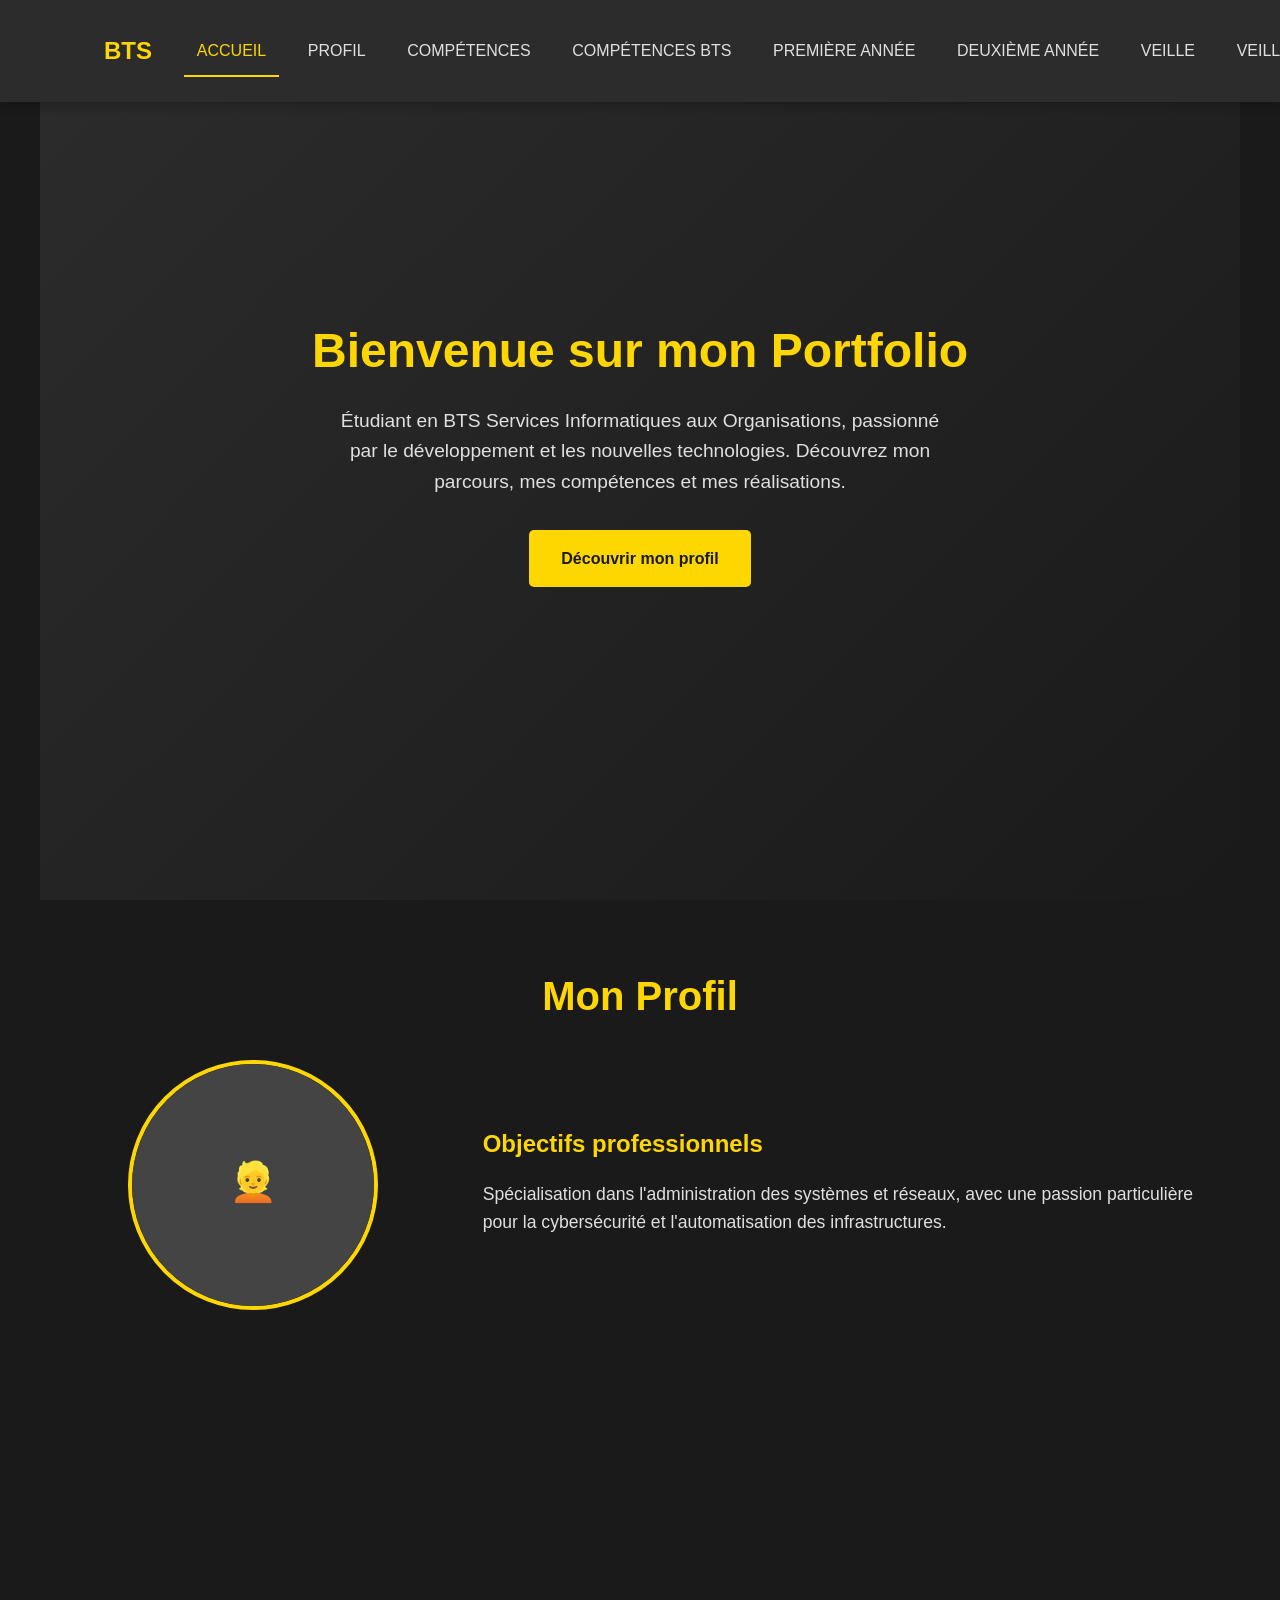
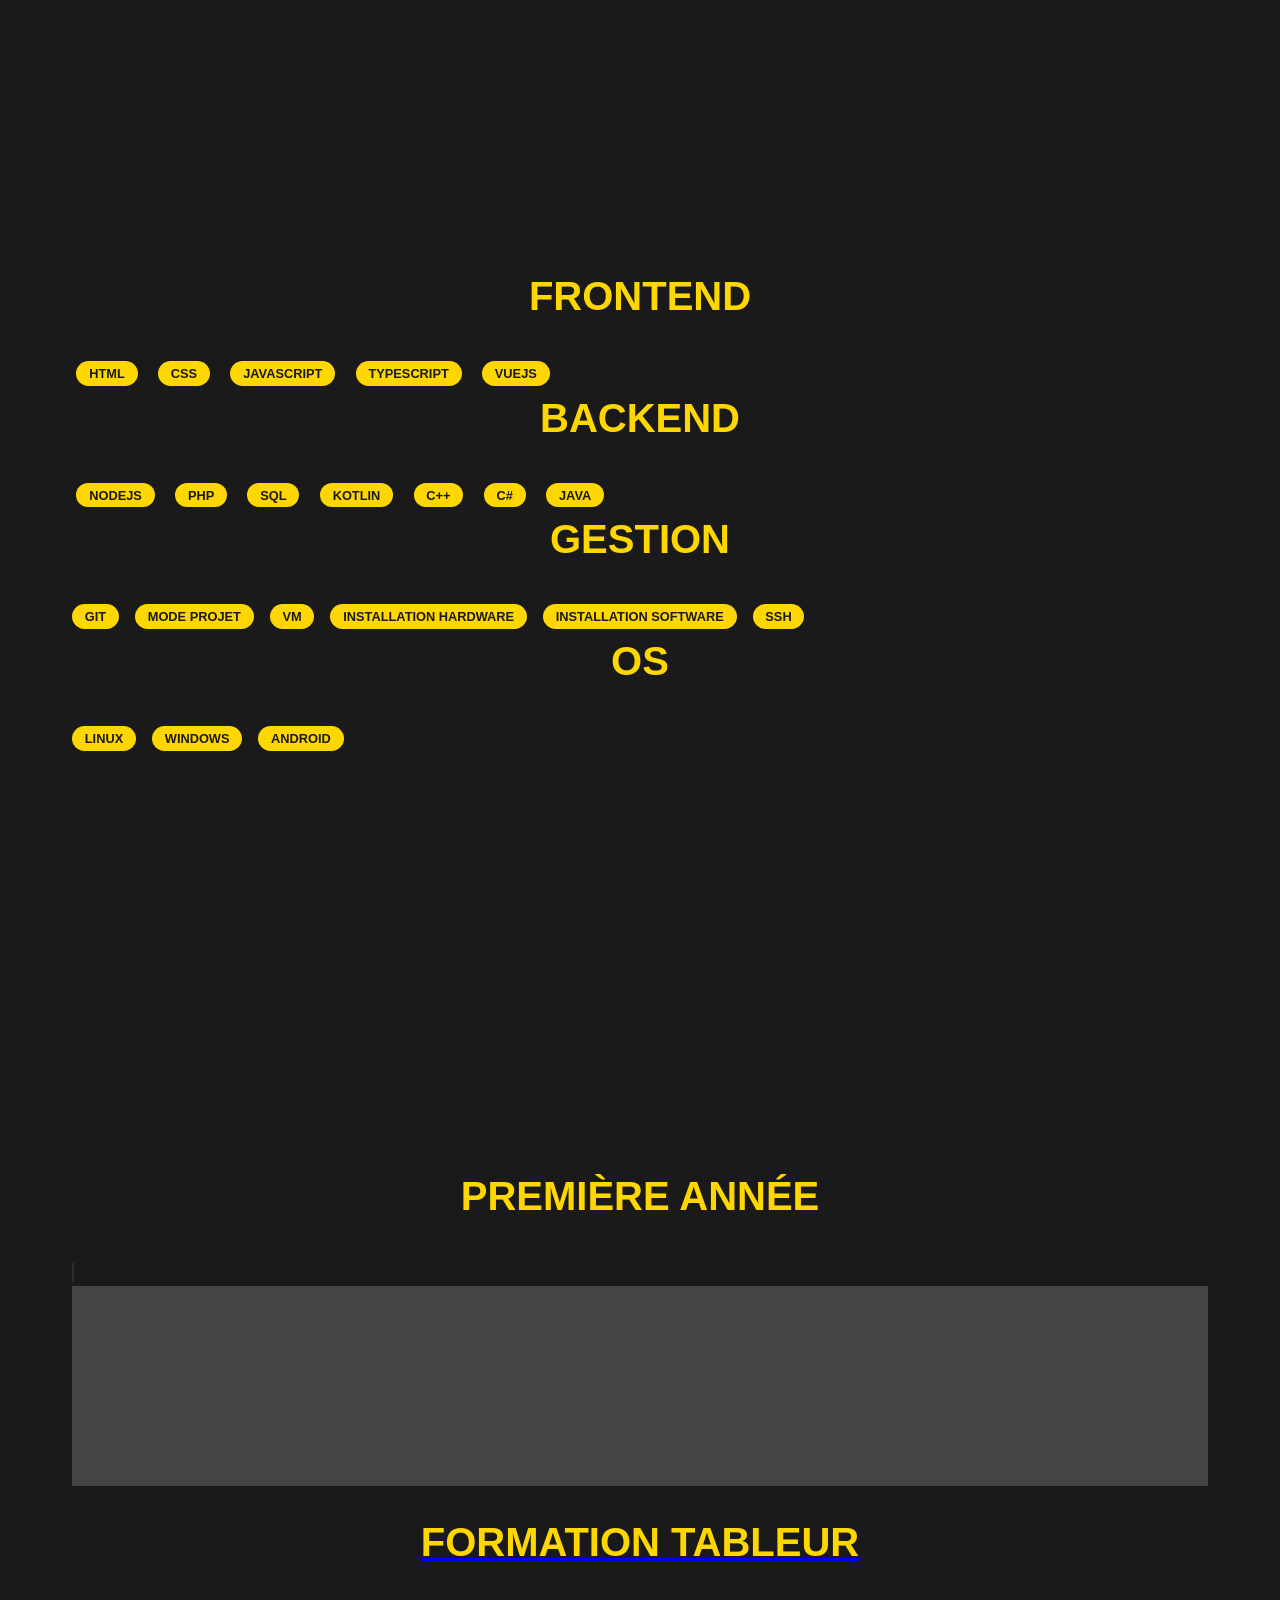
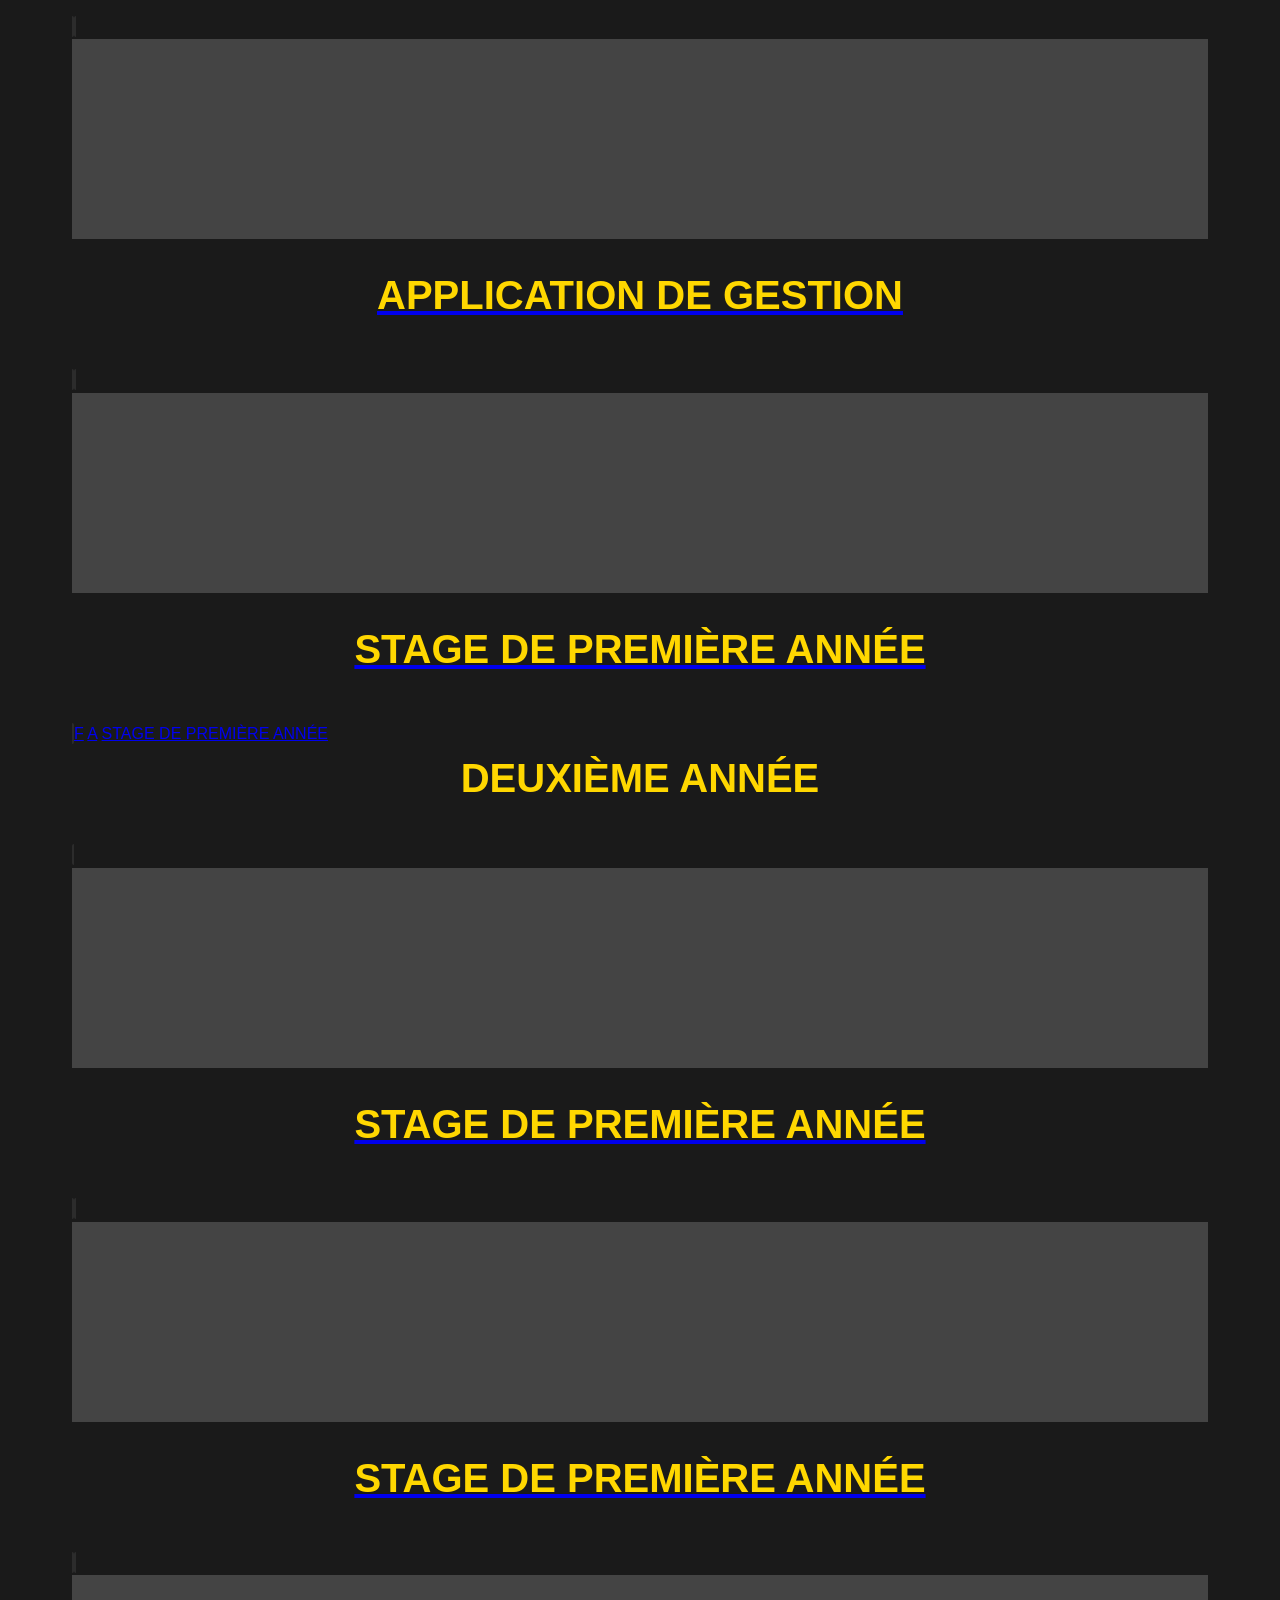
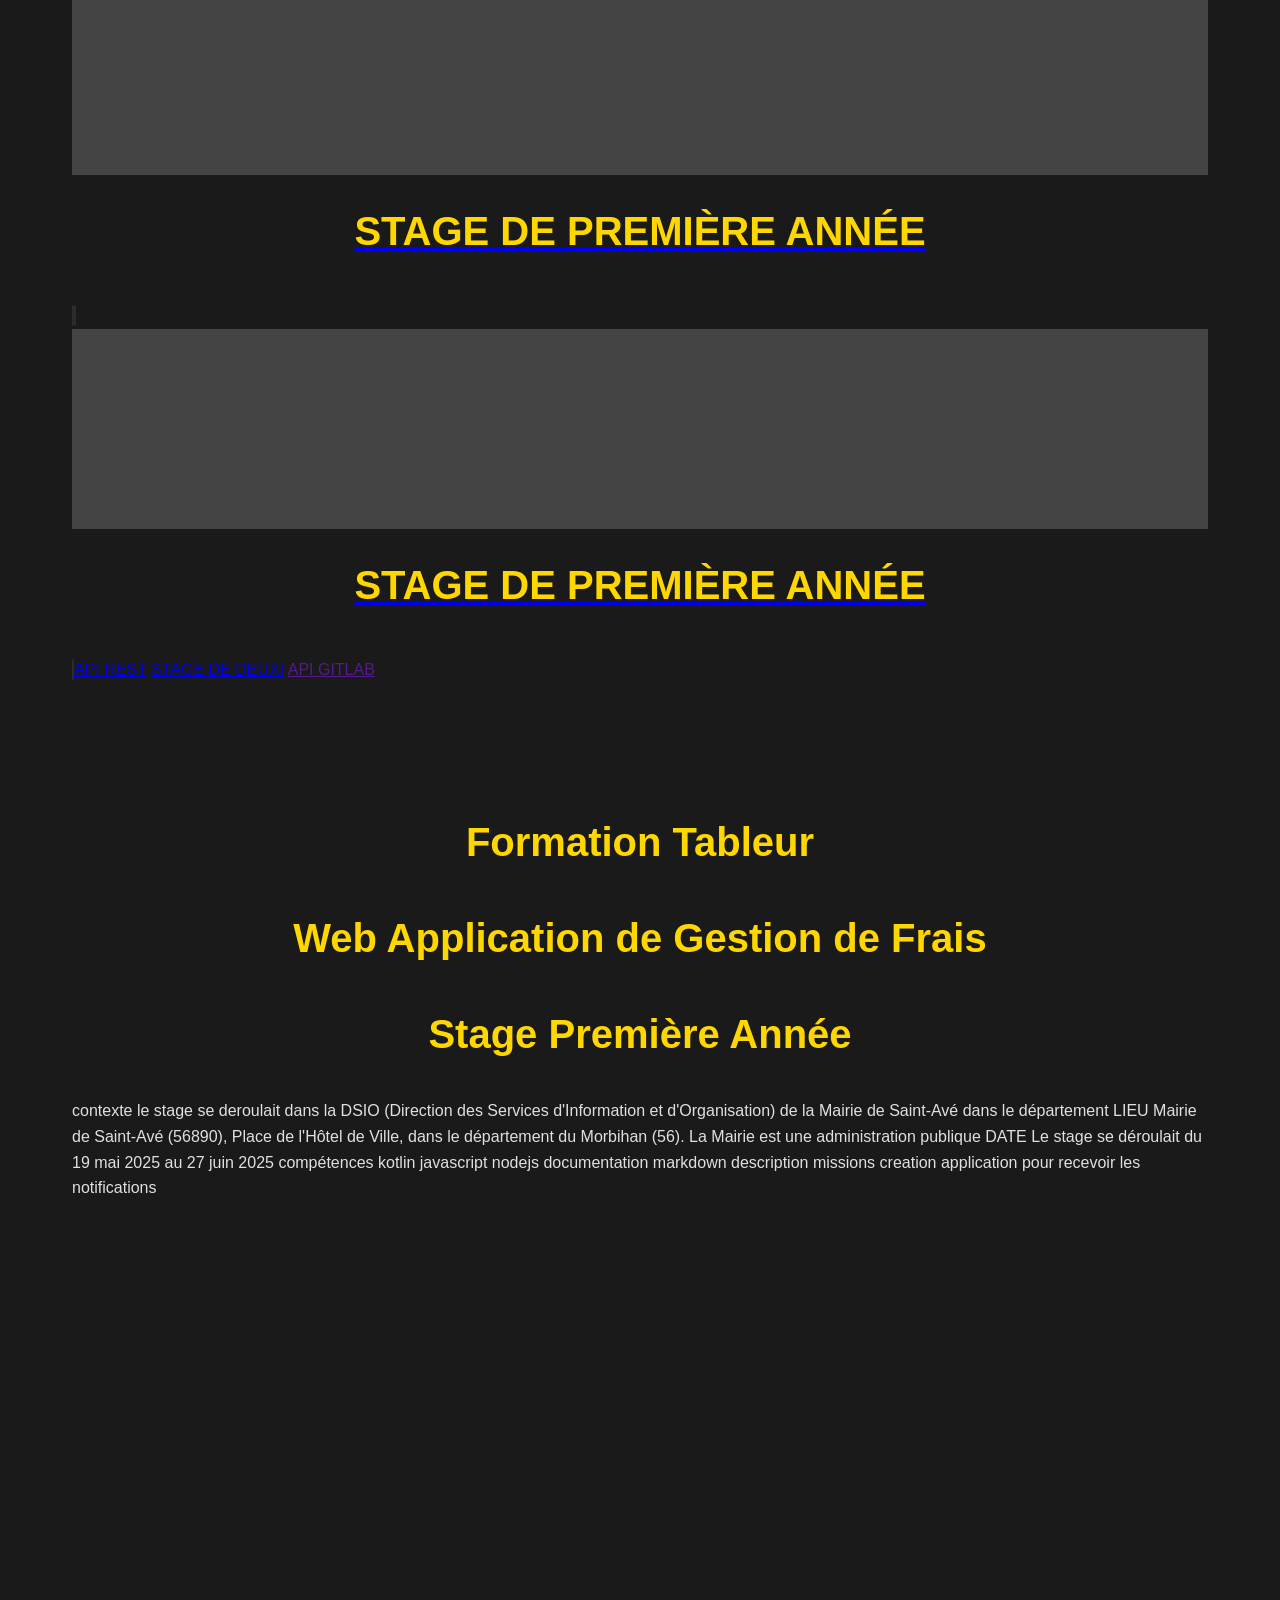
==== index.html @ a8e1c5ee "modification index.html" ====
<!DOCTYPE html>
<html lang="fr">
<head>
    <meta charset="UTF-8">
    <meta name="viewport" content="width=device-width, initial-scale=1.0">
    <link rel="stylesheet" href="bts_style.css">
    <title>BTS SIO</title>
</head>
<body>
    <!-- Fixed Navigation Bar -->
    <nav class="navbar">
        <div class="nav-container">
            <div class="logo">BTS</div>
            <ul class="nav-menu">
                <li><a href="#accueil" class="nav-link">ACCUEIL</a></li>
<li><a href="#profil" class="nav-link">PROFIL</a></li>
<li><a href="#competences" class="nav-link">COMPÉTENCES</a></li>
<li><a href="#competences-bts" class="nav-link">COMPÉTENCES BTS</a></li>
<li><a href="first-year" class="nav-link">PREMIÈRE ANNÉE</a></li>
<li><a href="second-year" class="nav-link">DEUXIÈME ANNÉE</a></li>
<li><a href="#veille" class="nav-link">VEILLE</a></li>
<li><a href="#veille-cyber" class="nav-link">VEILLE CYBER</a></li>
            </ul>
        </div>
    </nav>
        <!-- Home Section -->
        <section id="accueil" class="section home">
            <h1>Bienvenue sur mon Portfolio</h1>
            <p>Étudiant en BTS Services Informatiques aux Organisations, passionné par le développement et les nouvelles technologies. Découvrez mon parcours, mes compétences et mes réalisations.</p>
            <a href="#profil" class="cta-button">Découvrir mon profil</a>
        </section>

        <!-- Profile Section -->
        <section id="profil" class="section">
            <h2>Mon Profil</h2>
            <div class="profile-content">
                <div class="profile-image">
                    <img src="[data-uri]" alt="Photo de profil" />
                </div>
                <div class="profile-text">
                    
                    <h3>Objectifs professionnels</h3>
                    <p>Spécialisation dans l'administration des systèmes et réseaux, avec une passion particulière pour la cybersécurité et l'automatisation des infrastructures.</p>
                </div>
            </div>
        </section>
        
        <section id="competences" class="section">
            <div>
                <div>
                    <h2>FRONTEND</h2>
                </div>
                <div class="technologies">
                    <div class="tech-card">
                        <img src="" alt=""/>
                        <span class="uppercase tech">html</span>
                        <title>HYPER TEXT MARKUP LANGUAGE</title>
                    </div>
                    <div class="tech-card">
                        <img src="" alt=""/>
                        <span class="uppercase tech">css</span>
                    </div>
                    <div class="tech-card">
                        <img src="" alt=""/>
                        <span class="uppercase tech">javascript</span>
                    </div>
                    <div class="tech-card">
                        <img src="" alt=""/>
                        <span class="uppercase tech">typescript</span>
                    </div>
                    <div class="tech-card">
                        <img src="" alt=""/>
                        <span class="uppercase tech">vuejs</span>
                    </div>
                </div>
            </div>
            <div>
                <div>
                    <h2>BACKEND</h2>
                </div>
                <div class="technologies">
                    <div class="">
                        <img src="" alt=""/>
                        <span class="uppercase tech">nodejs</span>
                    </div>
                    <div class="">
                        <img src="" alt=""/>
                        <span class="uppercase tech">php</span>
                    </div>
                    <div class="">
                        <img src="" alt=""/>
                        <span class="uppercase tech">sql</span>
                    </div>
                    <div class="">
                        <img src="" alt=""/>
                        <span class="uppercase tech">kotlin</span>
                    </div>
                    <div class="">
                        <img src="" alt=""/>
                        <span class="uppercase tech">c++</span>
                    </div>
                    <div class="">
                        <img src="" alt=""/>
                        <span class="uppercase tech">c#</span>
                    </div>
                    <div>
                        <img src="" alt=""/>
                        <span class="uppercase tech">java</span>
                    </div>
                </div>
            </div>
            <div>
                <div>
                    <h2>GESTION</h2>
                </div>
                <div class="technologies">
                    <div class="">
                        <span class="uppercase tech">git</span>
                    </div>
                    <div class="">
                        <span class="uppercase tech">mode projet</span>
                    </div>
                    <div class="">
                        <span class="uppercase tech">vm</span>
                    </div>
                    <div class="">
                        <span class="uppercase tech">installation hardware</span>
                    </div>
                    <div class="">
                        <span class="uppercase tech">installation software</span>
                    </div>
                    <div class="">
                        <span class="uppercase tech">ssh</span>
                    </div>
                </div>
            </div>
            <div class="">
                <div class="">
                    <h2 class="">OS</h2>
                </div>
                <div class="technologies">
                    <div>
                        <span class="uppercase tech">linux</span>
                    </div>
                    <div>
                        <span class="uppercase tech">windows</span>
                    </div>
                    <div>
                        <span class="uppercase tech">android</span>
                    </div>
                </div>
            </div>
        </section>

        <section id="projects" class="section">
            
            <h2>PREMIÈRE ANNÉE</h2>
            <div class="project-grid">
                <a class="project-card" href="first-year/first-internship.html">
                    <div class="project-image"></div>
                    <div class="project-content">
                        <h2 class="">FORMATION TABLEUR</h2>
                    </div>
                </a>
                <a class="project-card" href="first-year/first-internship.html">
                    <div class="project-image"></div>
                    <div class="project-content">
                        <h2>APPLICATION DE GESTION</h2>
                    </div>
                </a>
                <a class="project-card" href="first-year/first-internship.html">
                    <div class="project-image"></div>
                    <div class="project-content">
                        <h2>STAGE DE PREMIÈRE ANNÉE</h2>
                    </div>
                </a>
                <a class="" href="first-year/formation-tableur.html">F</a>
                <a class="" href="first-year/application-gestion.html">A</a>
                <a class="" href="first-year/first-internship.html">STAGE DE PREMIÈRE ANNÉE</a>
            </div>

            <h2>DEUXIÈME ANNÉE</h2>
            <div class="project-grid">
                <a class="project-card" href="first-year/first-internship.html">
                    <div class="project-image"></div>
                    <div class="project-content">
                        <h2>STAGE DE PREMIÈRE ANNÉE</h2>
                    </div>
                </a>
                <a class="project-card" href="first-year/first-internship.html">
                    <div class="project-image"></div>
                    <div class="project-content">
                        <h2>STAGE DE PREMIÈRE ANNÉE</h2>
                    </div>
                </a>
                <a class="project-card" href="first-year/first-internship.html">
                    <div class="project-image"></div>
                    <div class="project-content">
                        <h2>STAGE DE PREMIÈRE ANNÉE</h2>
                    </div>
                </a>
                <a class="project-card" href="first-year/first-internship.html">
                    <div class="project-image"></div>
                    <div class="project-content">
                        <h2>STAGE DE PREMIÈRE ANNÉE</h2>
                    </div>
                </a>
                <a class="projects-links" href="second-year/api-rest.html">API REST</a>
                <a class="projects-links" href="second-year/second-internship.html">STAGE DE DEUXI</a>
                <a class="" href="">API GITLAB</a>
                <a class="" href=""></a>
            </div>
        </section>


        <section class="section first-year-section">
            <div>
                <div>
                    <h2>Formation Tableur</h2>
                </div>
            </div>
            <div>
                <div>
                    <h2>Web Application de Gestion de Frais</h2>
                </div>
            </div>
            <div>
                <div>
                    <h2>Stage Première Année</h2>
                </div>
                contexte
                le stage se deroulait dans la DSIO (Direction des Services d'Information et d'Organisation) de la Mairie de Saint-Avé dans le département
                LIEU
                Mairie de Saint-Avé (56890), Place de l'Hôtel de Ville, dans le département du Morbihan (56). La Mairie est une administration publique
                DATE
                Le stage se déroulait du 19 mai 2025 au 27 juin 2025
                compétences
                kotlin
                javascript
                nodejs
                documentation
                markdown
                description
                missions
                creation application pour recevoir les notifications
            </div>
        </section>

    <script>
        // JavaScript for smooth scrolling and active navigation highlighting
        
        // Get all navigation links
        const navLinks = document.querySelectorAll('.nav-link');
        const sections = document.querySelectorAll('.section');

        // Add click event listeners for smooth scrolling
        navLinks.forEach(link => {
            link.addEventListener('click', function(e) {
                e.preventDefault();
                
                // Get the target section ID from the href attribute
                const targetId = this.getAttribute('href');
                const targetSection = document.querySelector(targetId);
                
                // Smooth scroll to the target section
                if (targetSection) {
                    targetSection.scrollIntoView({
                        behavior: 'smooth'
                    });
                }
            });
        });

        // Highlight active navigation link based on scroll position
        window.addEventListener('scroll', () => {
            let current = '';
            
            sections.forEach(section => {
                const sectionTop = section.offsetTop;
                const sectionHeight = section.clientHeight;
                
                // Check if the current scroll position is within this section
                if (pageYOffset >= sectionTop - 100) {
                    current = section.getAttribute('id');
                }
            });

            // Remove active class from all links and add to current
            navLinks.forEach(link => {
                link.classList.remove('active');
                if (link.getAttribute('href') === '#' + current) {
                    link.classList.add('active');
                }
            });
        });

        // Add navbar background change on scroll
        window.addEventListener('scroll', function() {
            const navbar = document.querySelector('.navbar');
            if (window.scrollY > 50) {
                navbar.style.backgroundColor = 'rgba(44, 44, 44, 0.95)';
            } else {
                navbar.style.backgroundColor = '#2c2c2c';
            }
        });
    </script>
</body>
</html>
---- bts_style.css ----
* {
    margin: 0;
    padding: 0;
    box-sizing: border-box;
}

body {
    font-family: 'Segoe UI', Tahoma, Geneva, Verdana, sans-serif;
    line-height: 1.6;
    background-color: #1a1a1a;
    color: #e0e0e0;
}



.navbar {
    position: fixed;
    top: 0;
    width: 100%;
    background-color: #2c2c2c;
    padding: 1rem 0;
    z-index: 1000;
    box-shadow: 0 2px 10px rgba(0, 0, 0, 0.3);
    transition: background-color 0.3s ease;
}

.nav-container {
    max-width: 1200px;
    margin: 0 auto;
    display: flex;
    justify-content: space-between;
    align-items: center;
    padding: 0 2rem;
}



.logo {
    font-size: 1.5rem;
    font-weight: bold;
    color: #ffd700;
    padding: 1rem 2rem;
    margin-right: auto;
}



.nav-menu {
    display: flex;
    list-style: none;
    gap: 1rem;
    flex-wrap: nowrap;
    align-items: center;
}

.nav-menu a {
    color: #e0e0e0;
    text-decoration: none;
    font-weight: 500;
    transition: color 0.3s ease;
    position: relative;
    white-space: nowrap;
    padding: 0.5rem 0.8rem;
    display: inline-block;
}



.nav-menu a:hover {
    color: #ffd700;
}

.nav-menu a::after {
    content: '';
    position: absolute;
    width: 0;
    height: 2px;
    bottom: -5px;
    left: 0;
    background-color: #ffd700;
    transition: width 0.3s ease;
}

.nav-menu a:hover::after {
    width: 100%;
}



.main-content {
    margin-top: 80px;
}
.section {
    min-height: 100vh;
    padding: 4rem 2rem;
    max-width: 1200px;
    margin: 0 auto;
}
.section h2 {
    font-size: 2.5rem;
    margin-bottom: 2rem;
    color: #ffd700;
    text-align: center;
}
.home {
    display: flex;
    flex-direction: column;
    justify-content: center;
    align-items: center;
    text-align: center;
    background: linear-gradient(135deg, #2c2c2c 0%, #1a1a1a 100%);
}

.home h1 {
    font-size: 3rem;
    margin-bottom: 1rem;
    color: #ffd700;
}

.home p {
    font-size: 1.2rem;
    margin-bottom: 2rem;
    max-width: 600px;
}



.cta-button {
    background-color: #ffd700;
    color: #1a1a1a;
    padding: 1rem 2rem;
    text-decoration: none;
    border-radius: 5px;
    font-weight: bold;
    transition: transform 0.3s ease, box-shadow 0.3s ease;
}

.cta-button:hover {
    transform: translateY(-2px);
    box-shadow: 0 5px 15px rgba(255, 215, 0, 0.3);
}
.profile-content {
    display: grid;
    grid-template-columns: 1fr 2fr;
    gap: 3rem;
    align-items: center;
}

.profile-image {
    text-align: center;
}

.profile-image img {
    width: 250px;
    height: 250px;
    border-radius: 50%;
    border: 4px solid #ffd700;
    object-fit: cover;
}

.profile-text h3 {
    color: #ffd700;
    margin-bottom: 1rem;
    font-size: 1.5rem;
}

.profile-text p {
    margin-bottom: 1rem;
    font-size: 1.1rem;
}
.skills-grid {
    display: grid;
    grid-template-columns: repeat(auto-fit, minmax(300px, 1fr));
    gap: 2rem;
    margin-top: 2rem;
}

.skill-category {
    background-color: #2c2c2c;
    padding: 2rem;
    border-radius: 10px;
    border: 2px solid #ffd700;
}

.skill-category h3 {
    color: #ffd700;
    margin-bottom: 1.5rem;
    text-align: center;
}

.skill-item {
    margin-bottom: 1rem;
}

.skill-name {
    display: flex;
    justify-content: space-between;
    margin-bottom: 0.5rem;
}
.skill-bar {
    width: 100%;
    height: 8px;
    background-color: #444;
    border-radius: 4px;
    overflow: hidden;
}

.skill-progress {
    height: 100%;
    background-color: #ffd700;
    border-radius: 4px;
    transition: width 0.3s ease;
}
.projects-grid {
    display: grid;
    grid-template-columns: repeat(auto-fit, minmax(350px, 1fr));
    gap: 2rem;
    margin-top: 2rem;
}

.project-card {
    background-color: #2c2c2c;
    border-radius: 10px;
    overflow: hidden;
    transition: transform 0.3s ease, box-shadow 0.3s ease;
    border: 2px solid transparent;
}

.project-card:hover {
    transform: translateY(-5px);
    box-shadow: 0 10px 25px rgba(255, 215, 0, 0.2);
    border-color: #ffd700;
}

.project-image {
    height: 200px;
    background-color: #444;
    display: flex;
    align-items: center;
    justify-content: center;
    color: #ffd700;
    font-size: 3rem;
}

.project-content {
    padding: 1.5rem;
}

.project-content h2 {
    color: #ffd700;
    margin-bottom: 1rem;
}

.project-tech {
    display: flex;
    flex-wrap: wrap;
    gap: 0.5rem;
    margin-top: 1rem;
}

.tech-tag {
    background-color: #ffd700;
    color: #1a1a1a;
    padding: 0.3rem 0.8rem;
    border-radius: 15px;
    font-size: 0.8rem;
    font-weight: bold;
}
.veille-content {
    display: grid;
    grid-template-columns: repeat(auto-fit, minmax(400px, 1fr));
    gap: 2rem;
    margin-top: 2rem;
}

.veille-item {
    background-color: #2c2c2c;
    padding: 2rem;
    border-radius: 10px;
    border-left: 4px solid #ffd700;
}

.veille-item h3 {
    color: #ffd700;
    margin-bottom: 1rem;
}

.veille-date {
    color: #ffd700;
    font-size: 0.9rem;
    margin-bottom: 0.5rem;
}
@media (max-width: 768px) {
.nav-menu {
    flex-direction: column;
    gap: 1rem;
}

.nav-container {
    flex-direction: column;
    gap: 1rem;
}

.main-content {
    margin-top: 120px;
}

.home h1 {
    font-size: 2rem;
}

.section h2 {
    font-size: 2rem;
}

.profile-content {
    grid-template-columns: 1fr;
    text-align: center;
}

.skills-grid,
.projects-grid,
.veille-content {
    grid-template-columns: 1fr;
}
}
html {
    scroll-behavior: smooth;
}
.nav-menu a.active {
    color: #ffd700;
}

.nav-menu a.active::after {
    width: 100%;
}

.project-title {
    color: #ffffff;
}



.uppercase {
    text-transform: uppercase;
}

.part-title {
    color: #2c2c2c;
}

.technologies {
    display: flex;
    flex-wrap: wrap;
    gap: 1rem;
    margin-top: 1rem;
}

.tech {
    background-color: #ffd700;
    color: #1a1a1a;
    padding: 0.3rem 0.8rem;
    border-radius: 15px;
    font-size: 0.8rem;
    font-weight: bold;
}

.part-title {
    color: #ffd700;
}
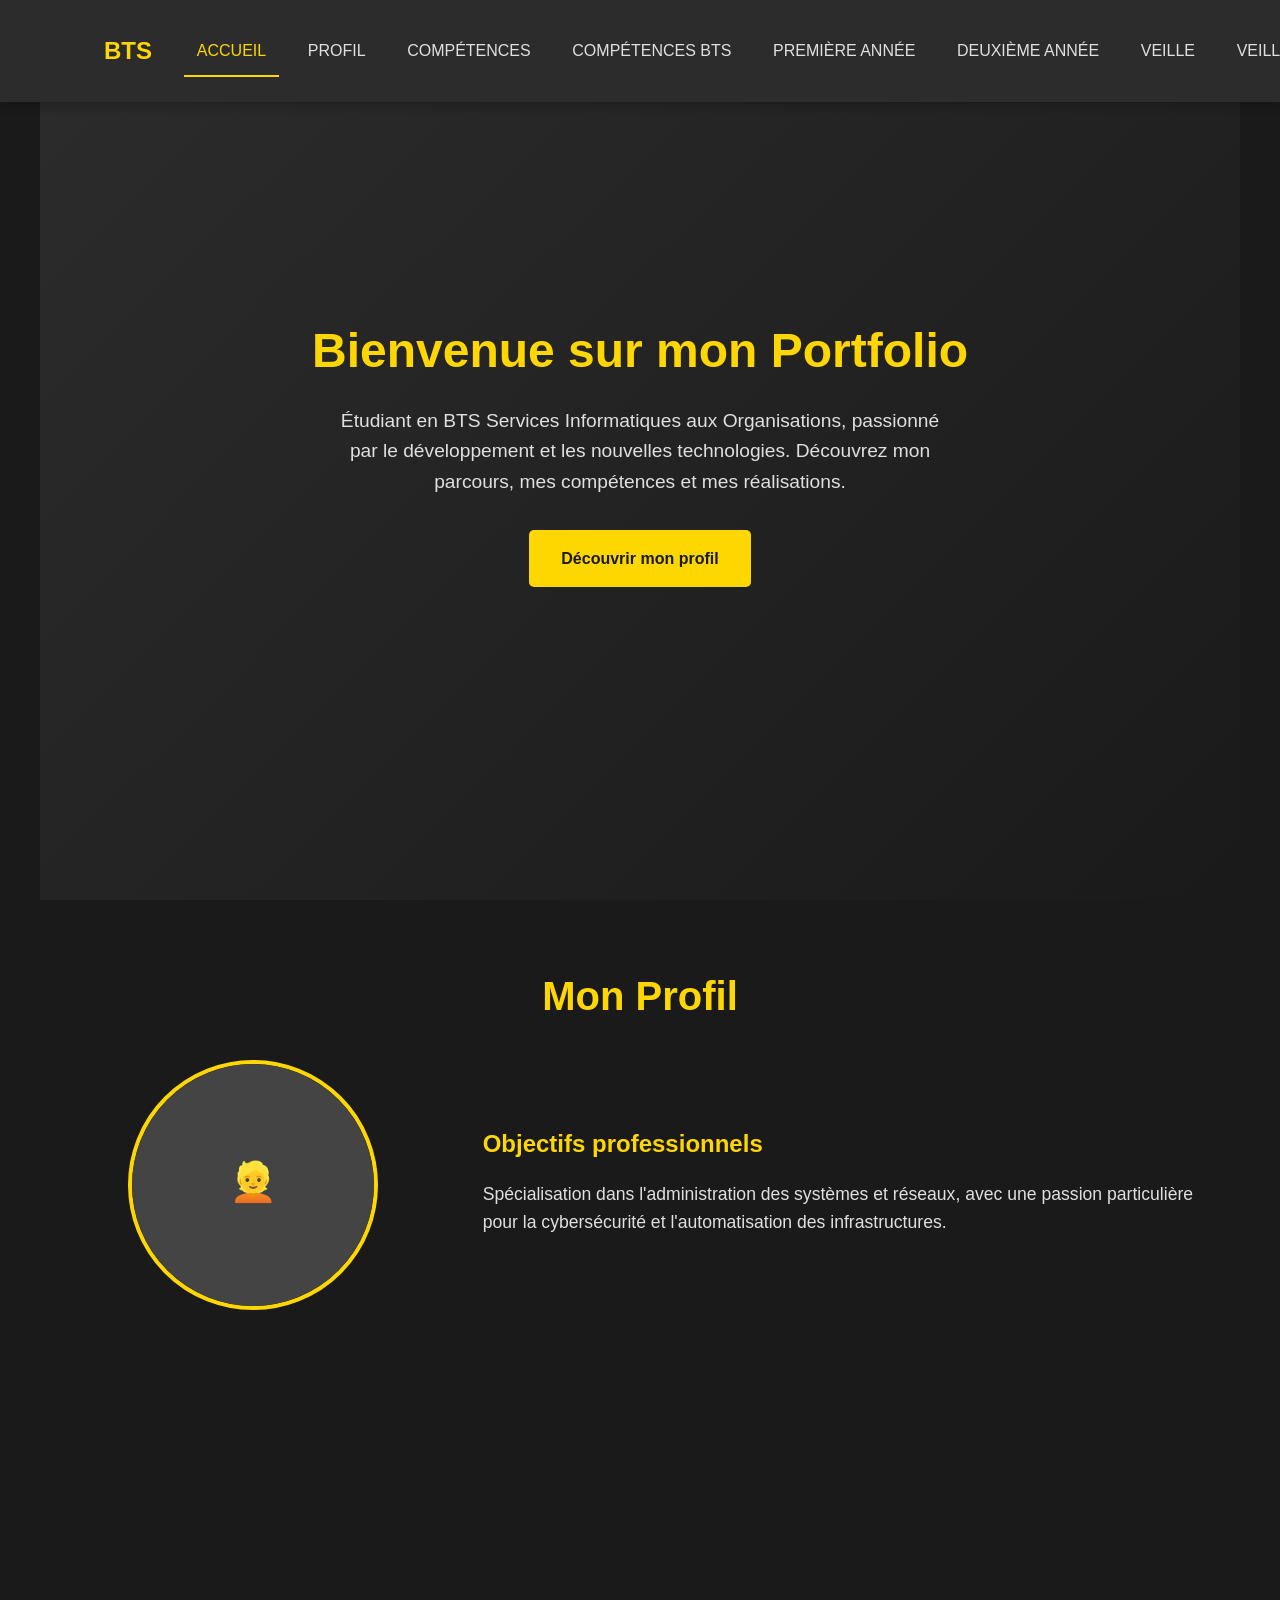
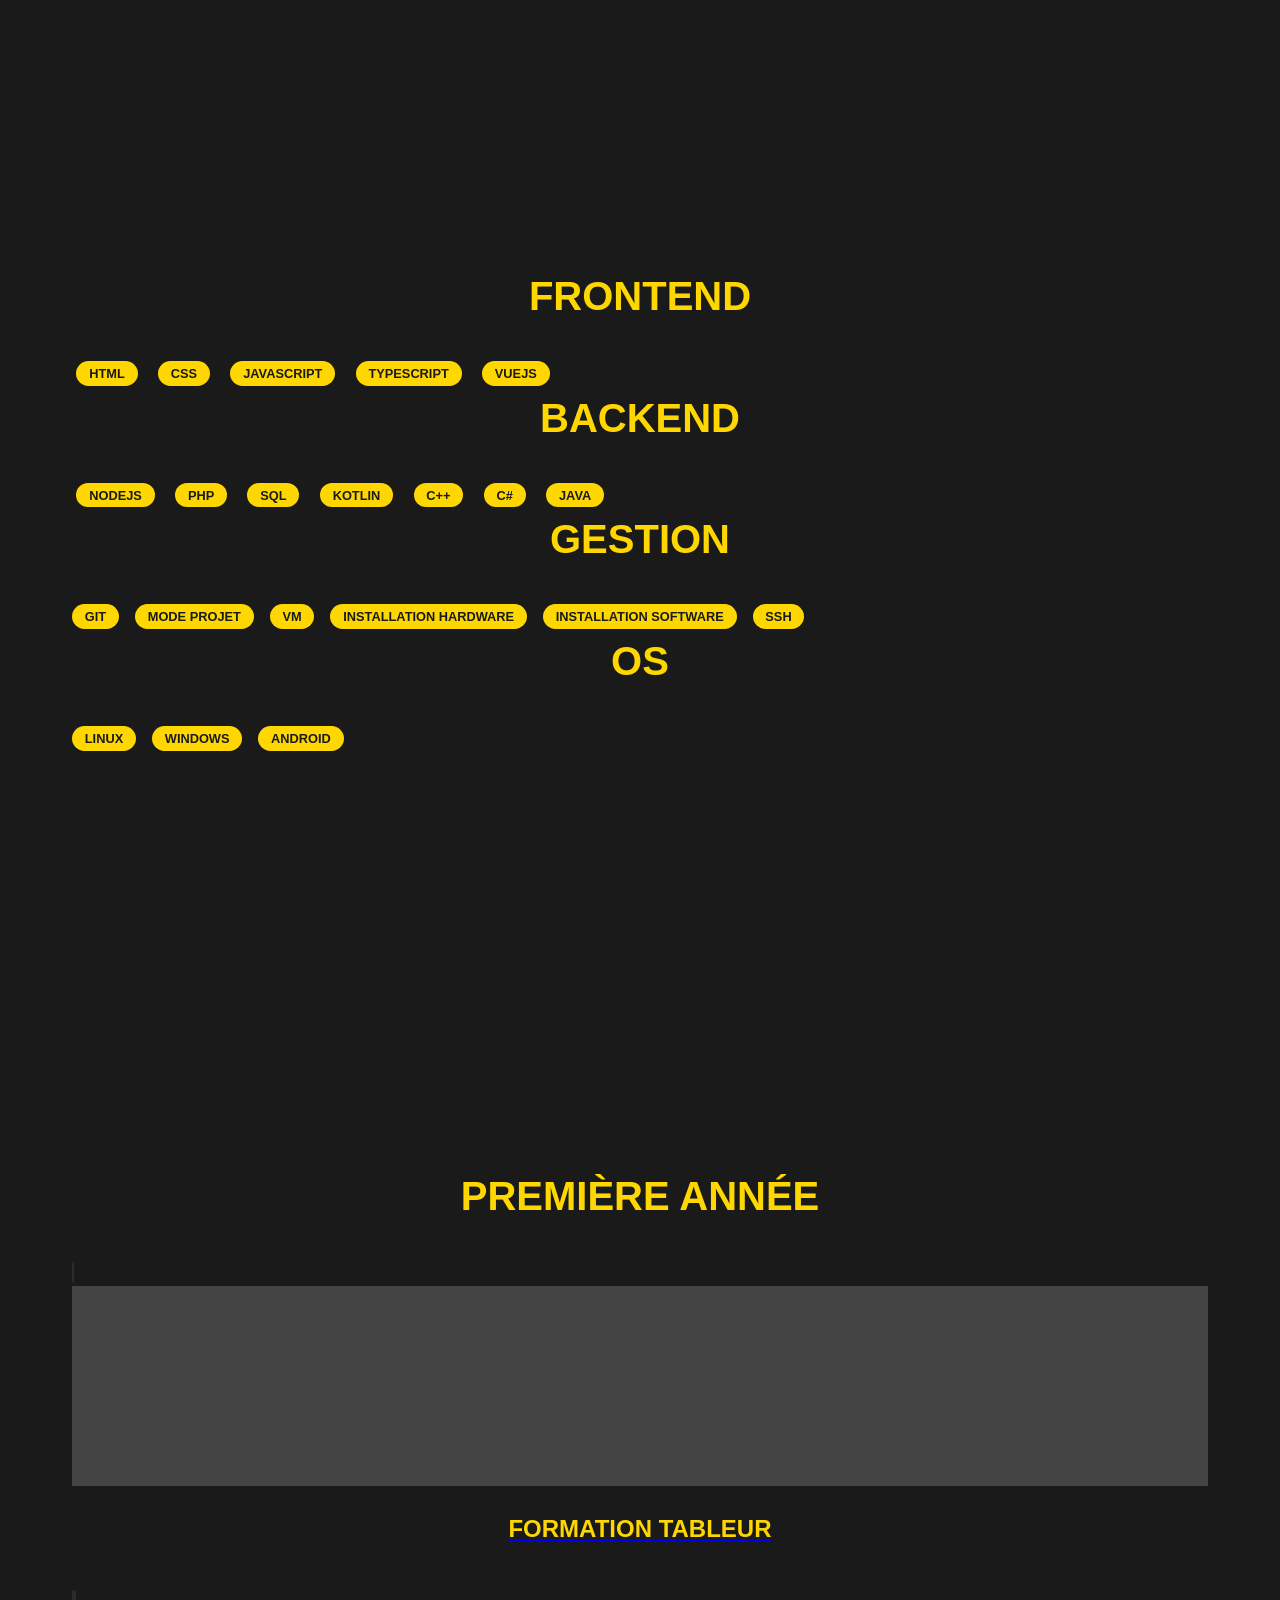
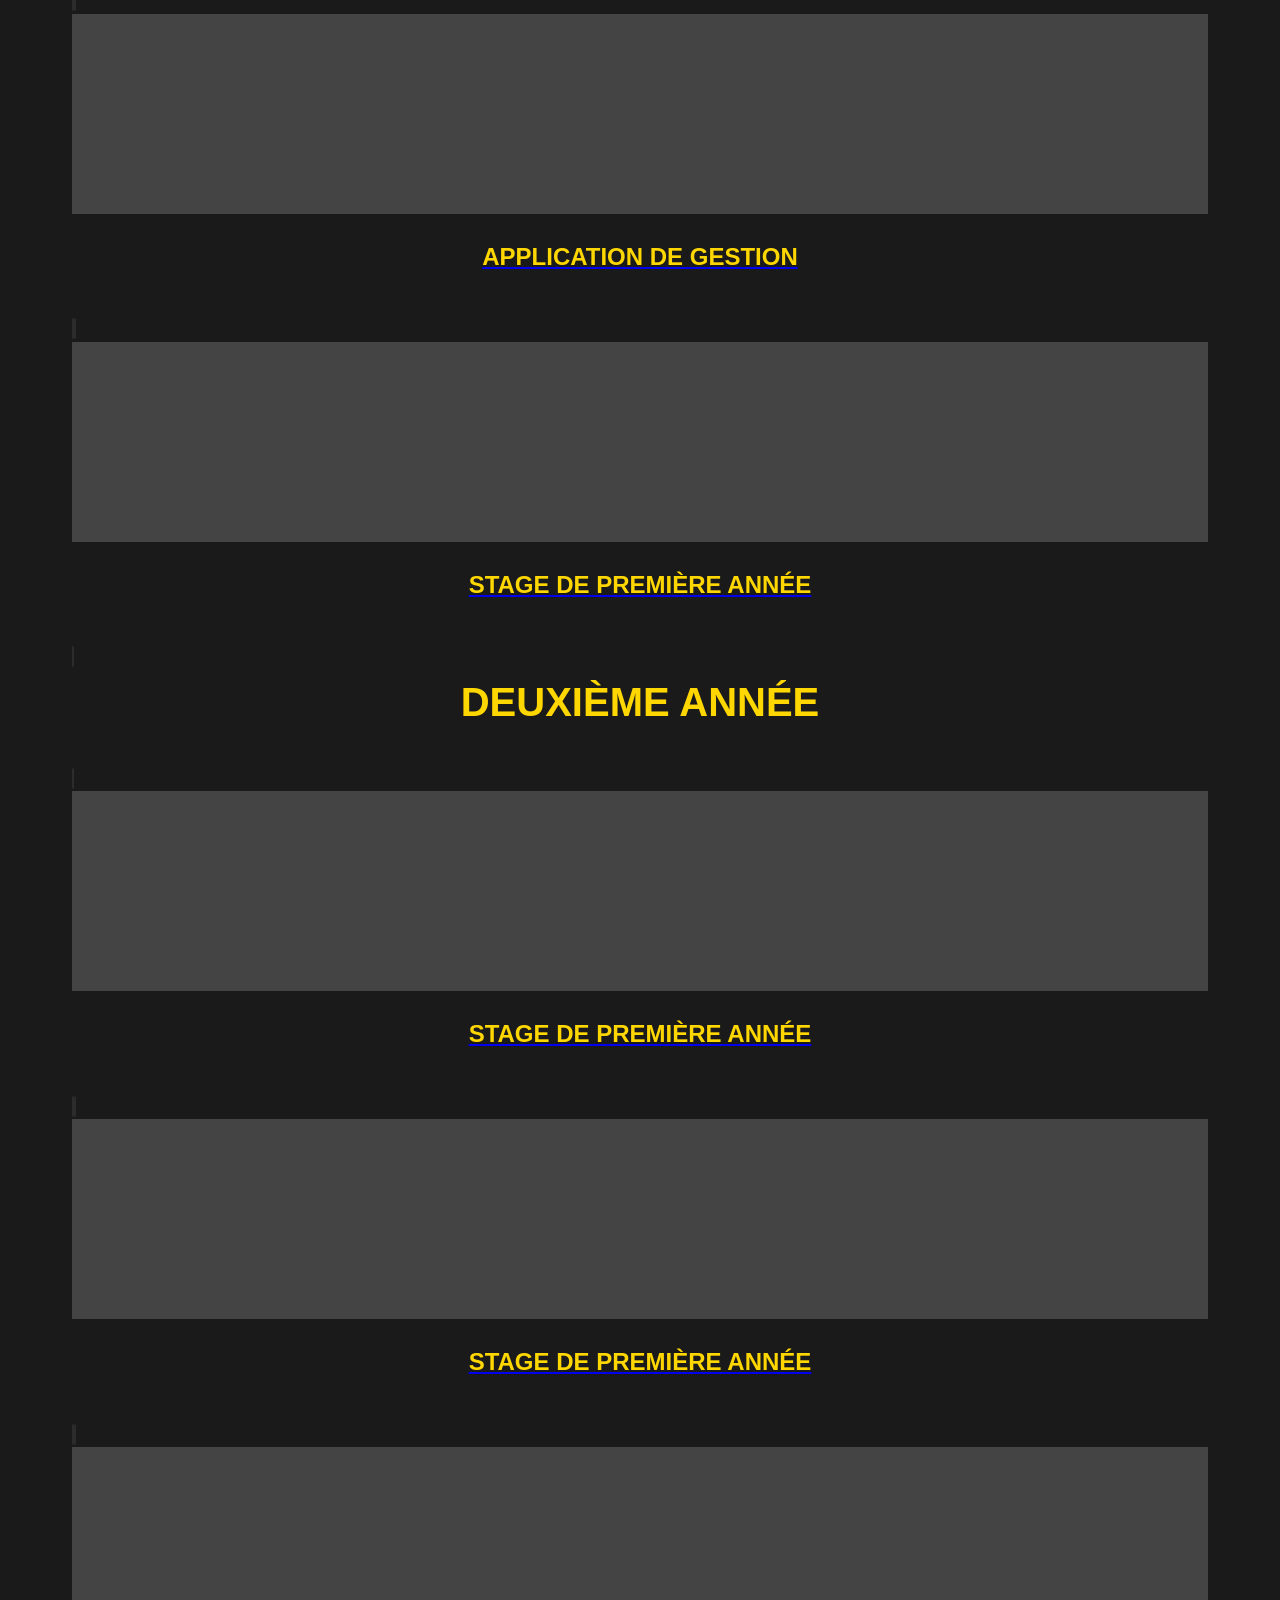
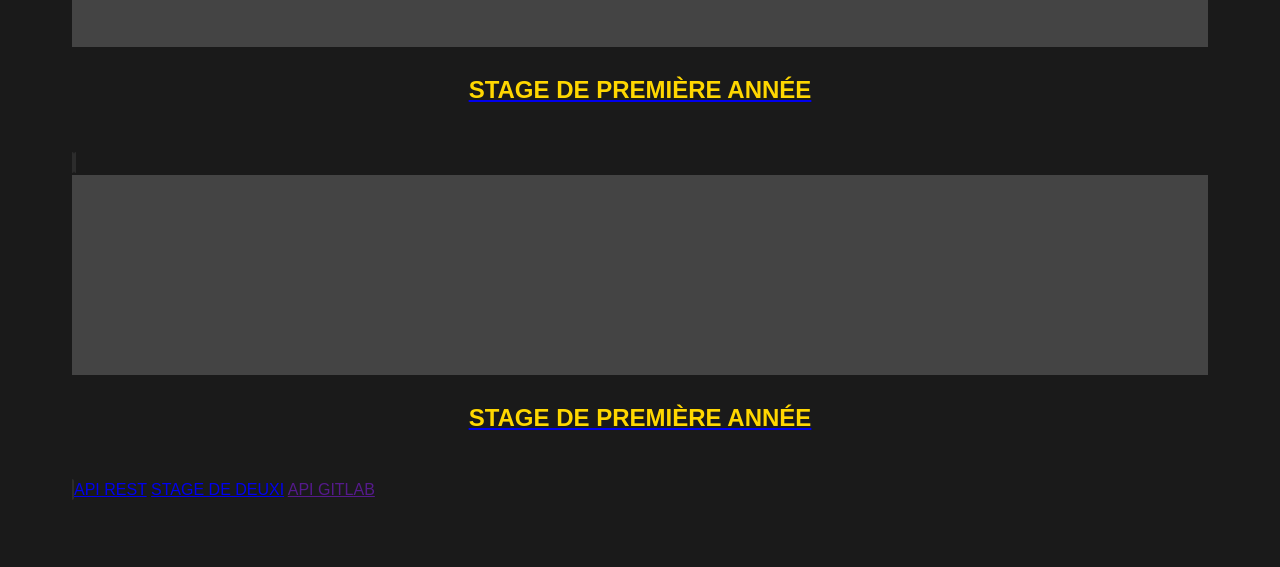
==== commit 25305cd0: "modification" ====
--- a/index.html
+++ b/index.html
@@ -16,8 +16,8 @@
 <li><a href="#profil" class="nav-link">PROFIL</a></li>
 <li><a href="#competences" class="nav-link">COMPÉTENCES</a></li>
 <li><a href="#competences-bts" class="nav-link">COMPÉTENCES BTS</a></li>
-<li><a href="first-year" class="nav-link">PREMIÈRE ANNÉE</a></li>
-<li><a href="second-year" class="nav-link">DEUXIÈME ANNÉE</a></li>
+<li><a href="#first-year" class="nav-link">PREMIÈRE ANNÉE</a></li>
+<li><a href="#second-year" class="nav-link">DEUXIÈME ANNÉE</a></li>
 <li><a href="#veille" class="nav-link">VEILLE</a></li>
 <li><a href="#veille-cyber" class="nav-link">VEILLE CYBER</a></li>
             </ul>
@@ -154,15 +154,16 @@
 
         <section id="projects" class="section">
             
-            <h2>PREMIÈRE ANNÉE</h2>
+            <h2 id="first-year">PREMIÈRE ANNÉE</h2>
             <div class="project-grid">
-                <a class="project-card" href="first-year/first-internship.html">
+                <a class="project-card" href="first-year/formation-tableur.html">
                     <div class="project-image"></div>
                     <div class="project-content">
                         <h2 class="">FORMATION TABLEUR</h2>
-                    </div>
-                </a>
-                <a class="project-card" href="first-year/first-internship.html">
+                        <p></p>
+                    </div>
+                </a>
+                <a class="project-card" href="first-year/application-gestion.html">
                     <div class="project-image"></div>
                     <div class="project-content">
                         <h2>APPLICATION DE GESTION</h2>
@@ -174,9 +175,6 @@
                         <h2>STAGE DE PREMIÈRE ANNÉE</h2>
                     </div>
                 </a>
-                <a class="" href="first-year/formation-tableur.html">F</a>
-                <a class="" href="first-year/application-gestion.html">A</a>
-                <a class="" href="first-year/first-internship.html">STAGE DE PREMIÈRE ANNÉE</a>
             </div>
 
             <h2>DEUXIÈME ANNÉE</h2>
@@ -213,38 +211,6 @@
         </section>
 
 
-        <section class="section first-year-section">
-            <div>
-                <div>
-                    <h2>Formation Tableur</h2>
-                </div>
-            </div>
-            <div>
-                <div>
-                    <h2>Web Application de Gestion de Frais</h2>
-                </div>
-            </div>
-            <div>
-                <div>
-                    <h2>Stage Première Année</h2>
-                </div>
-                contexte
-                le stage se deroulait dans la DSIO (Direction des Services d'Information et d'Organisation) de la Mairie de Saint-Avé dans le département
-                LIEU
-                Mairie de Saint-Avé (56890), Place de l'Hôtel de Ville, dans le département du Morbihan (56). La Mairie est une administration publique
-                DATE
-                Le stage se déroulait du 19 mai 2025 au 27 juin 2025
-                compétences
-                kotlin
-                javascript
-                nodejs
-                documentation
-                markdown
-                description
-                missions
-                creation application pour recevoir les notifications
-            </div>
-        </section>
 
     <script>
         // JavaScript for smooth scrolling and active navigation highlighting
--- a/bts_style.css
+++ b/bts_style.css
@@ -249,6 +249,7 @@
 .project-content h2 {
     color: #ffd700;
     margin-bottom: 1rem;
+    font-size: 1.5rem;
 }
 
 .project-tech {
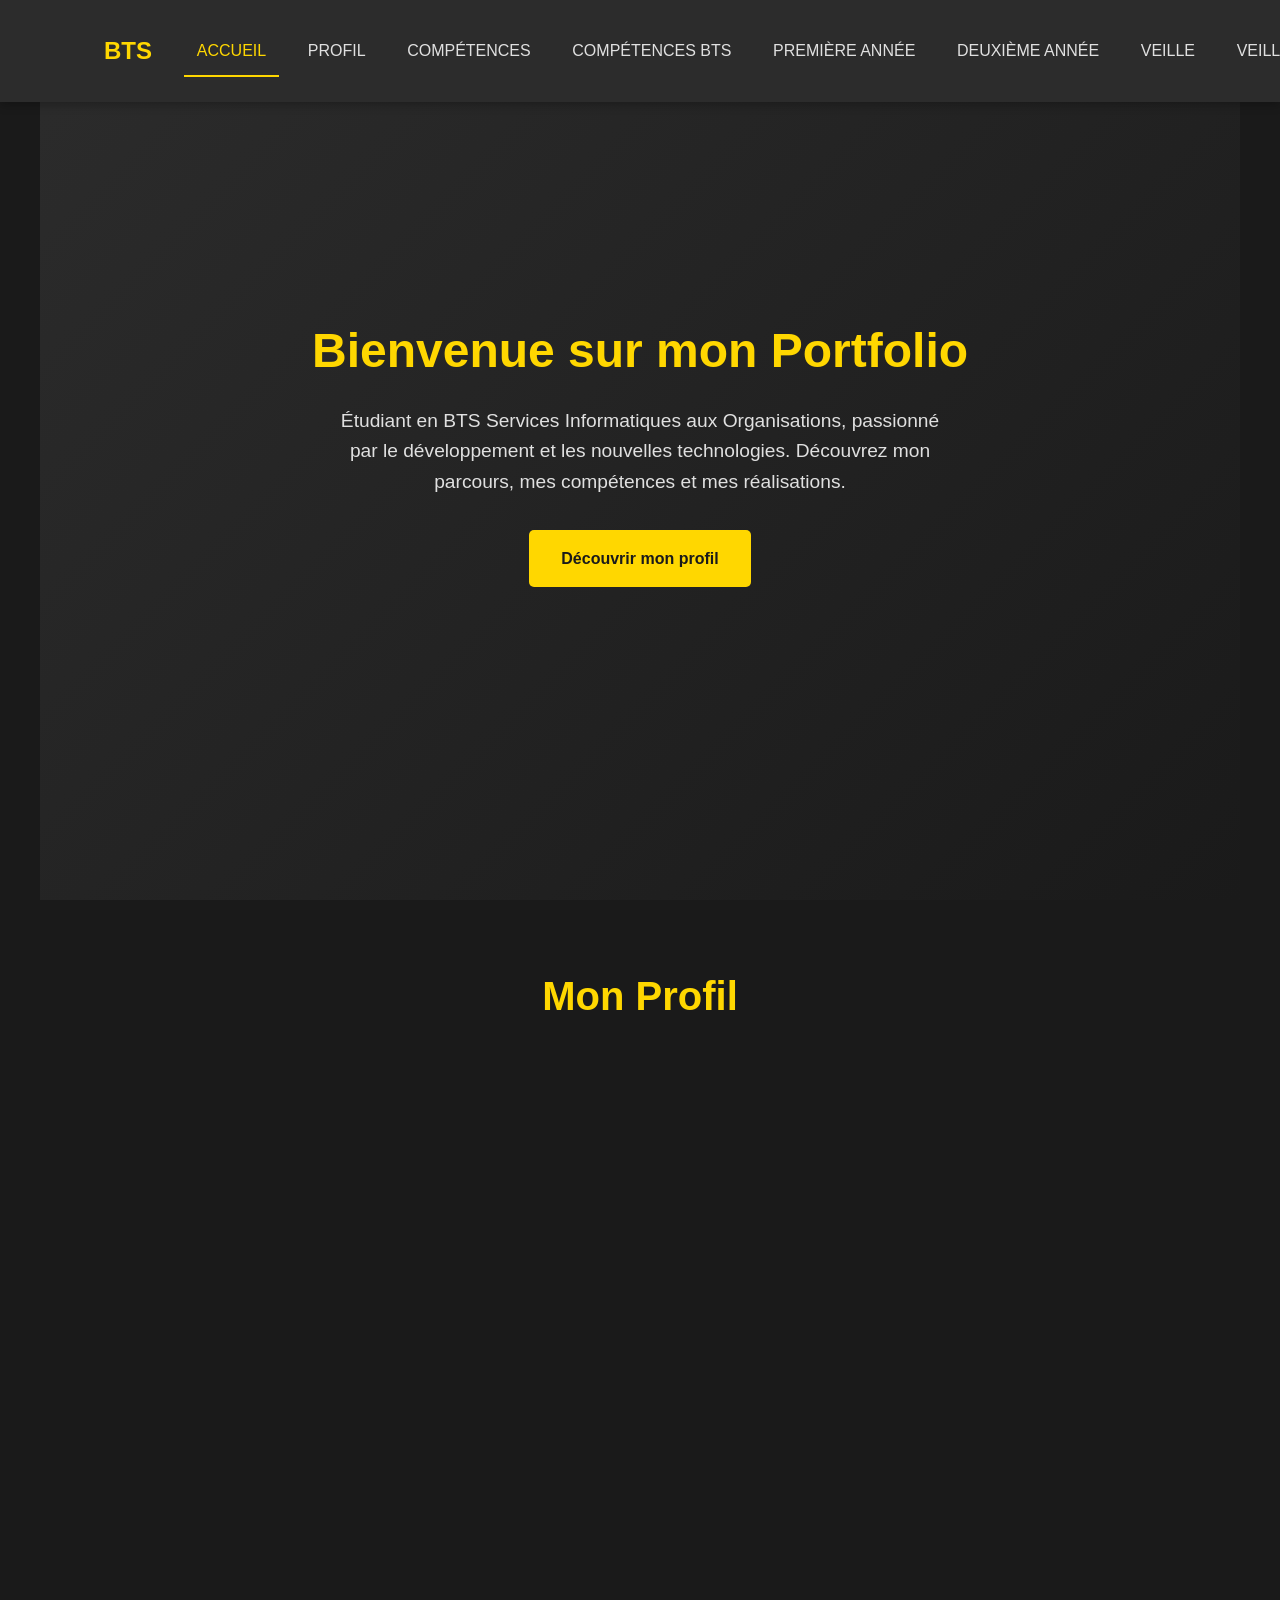
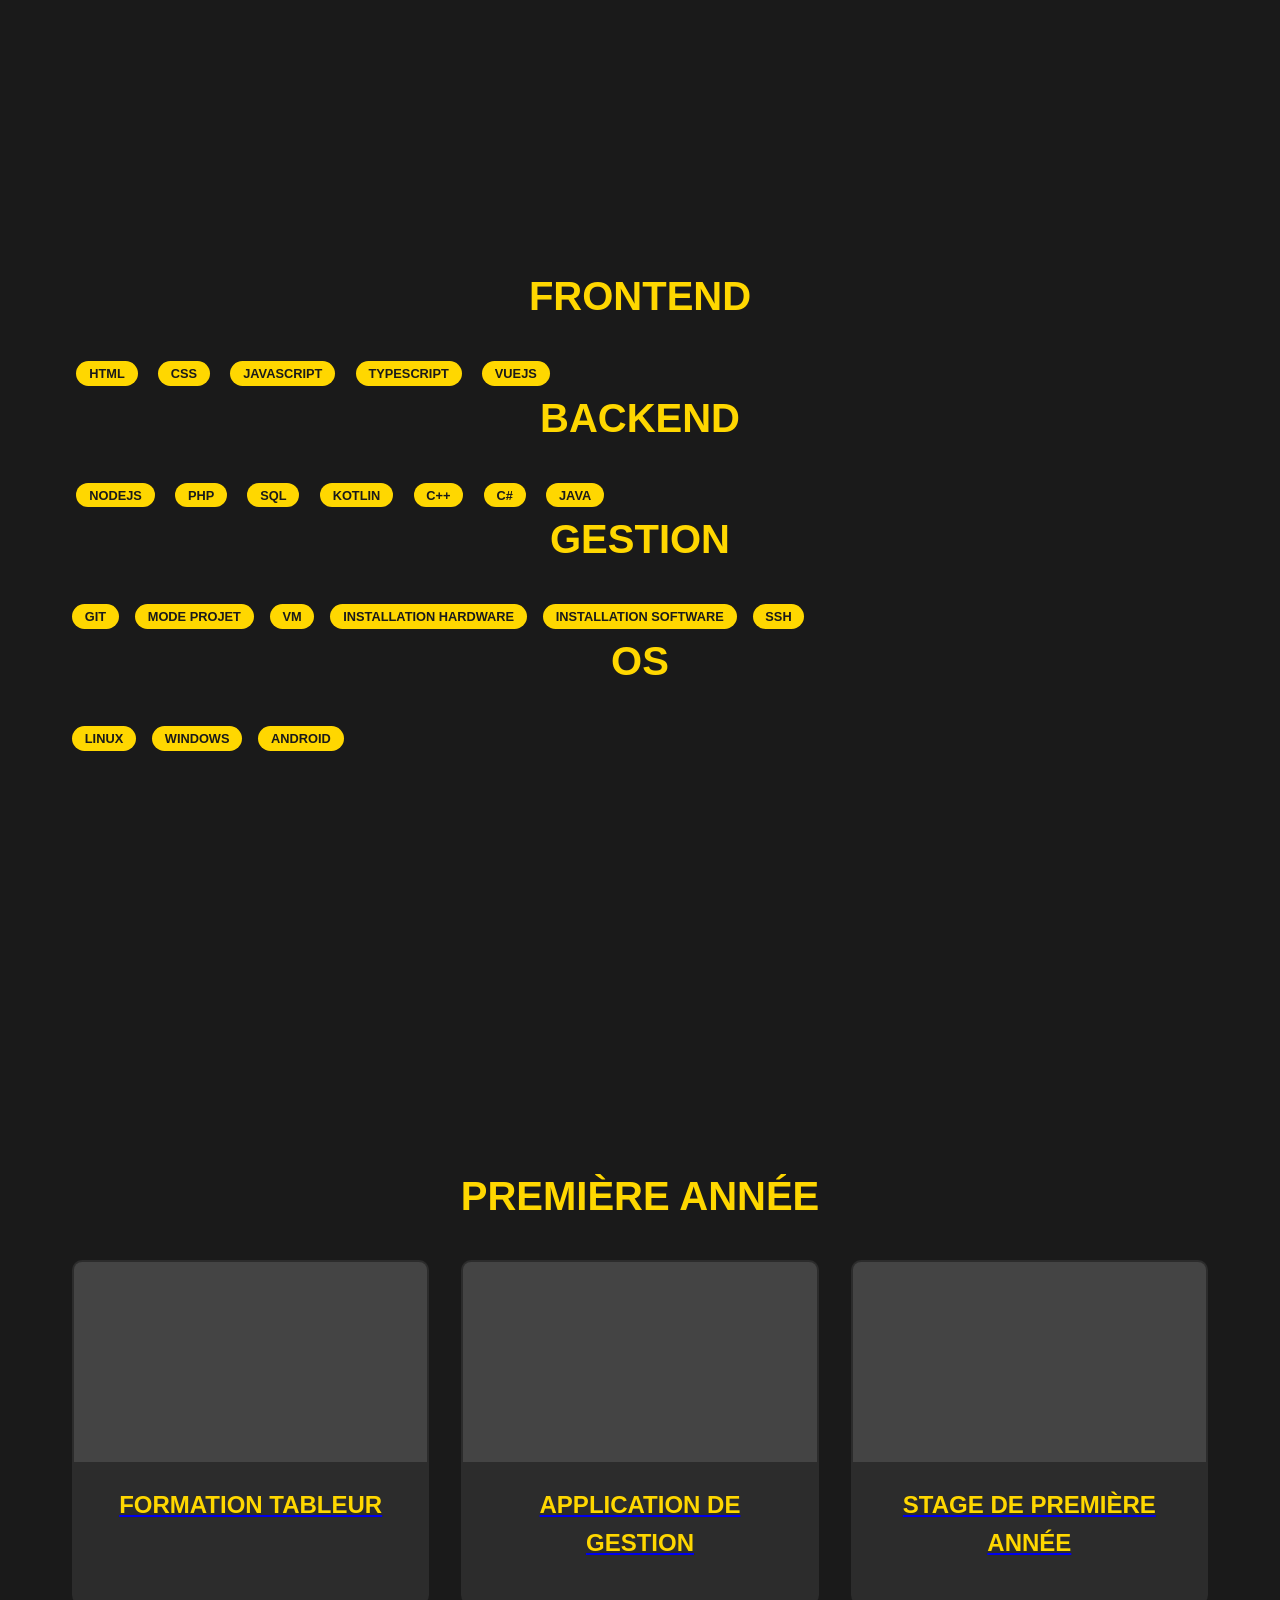
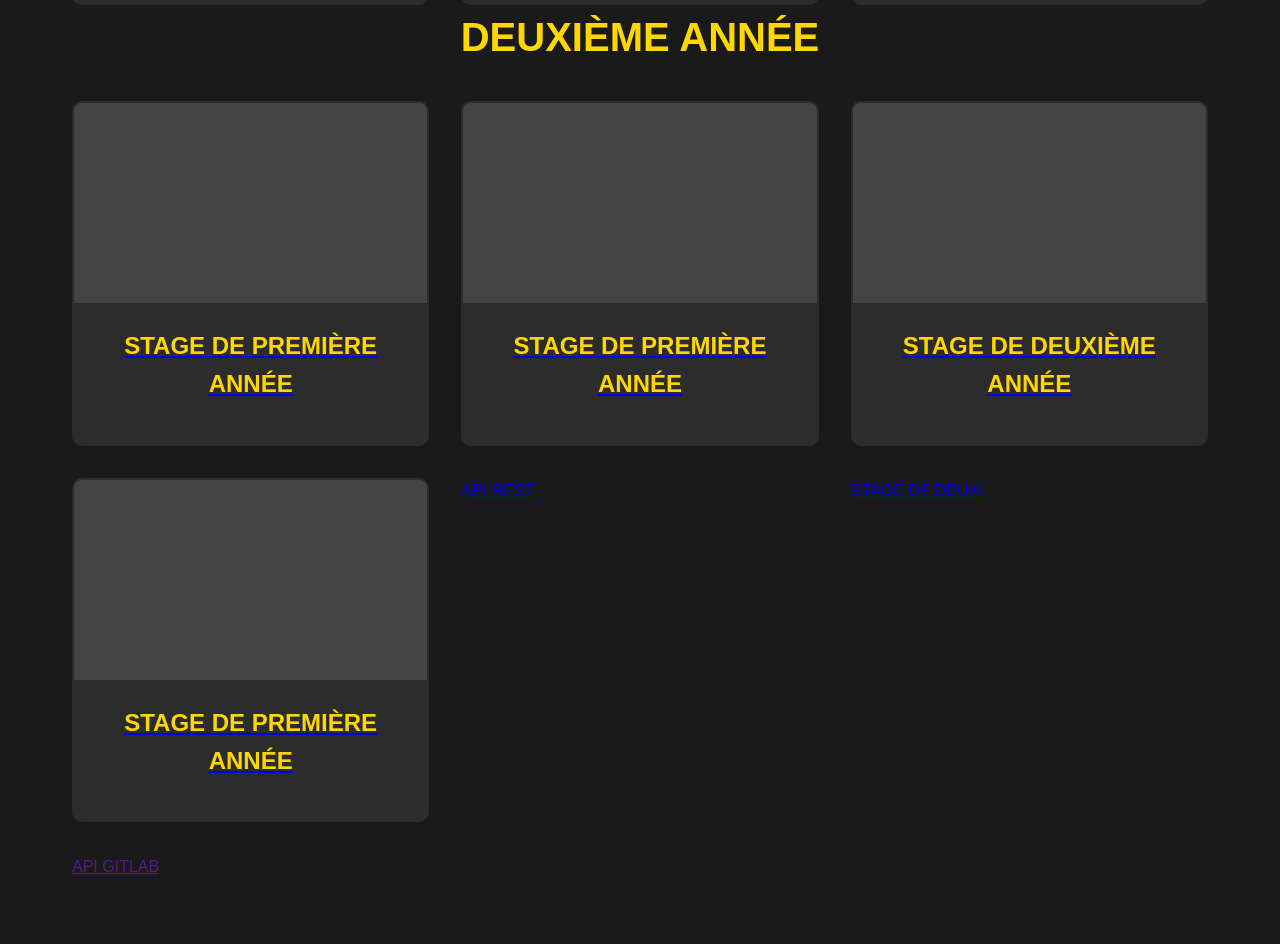
==== commit 7b638c4e: "modification" ====
--- a/index.html
+++ b/index.html
@@ -35,12 +35,8 @@
             <h2>Mon Profil</h2>
             <div class="profile-content">
                 <div class="profile-image">
-                    <img src="[data-uri]" alt="Photo de profil" />
                 </div>
                 <div class="profile-text">
-                    
-                    <h3>Objectifs professionnels</h3>
-                    <p>Spécialisation dans l'administration des systèmes et réseaux, avec une passion particulière pour la cybersécurité et l'automatisation des infrastructures.</p>
                 </div>
             </div>
         </section>
@@ -155,7 +151,7 @@
         <section id="projects" class="section">
             
             <h2 id="first-year">PREMIÈRE ANNÉE</h2>
-            <div class="project-grid">
+            <div class="projects-grid">
                 <a class="project-card" href="first-year/formation-tableur.html">
                     <div class="project-image"></div>
                     <div class="project-content">
@@ -177,27 +173,27 @@
                 </a>
             </div>
 
-            <h2>DEUXIÈME ANNÉE</h2>
-            <div class="project-grid">
-                <a class="project-card" href="first-year/first-internship.html">
-                    <div class="project-image"></div>
-                    <div class="project-content">
-                        <h2>STAGE DE PREMIÈRE ANNÉE</h2>
-                    </div>
-                </a>
-                <a class="project-card" href="first-year/first-internship.html">
-                    <div class="project-image"></div>
-                    <div class="project-content">
-                        <h2>STAGE DE PREMIÈRE ANNÉE</h2>
-                    </div>
-                </a>
-                <a class="project-card" href="first-year/first-internship.html">
-                    <div class="project-image"></div>
-                    <div class="project-content">
-                        <h2>STAGE DE PREMIÈRE ANNÉE</h2>
-                    </div>
-                </a>
-                <a class="project-card" href="first-year/first-internship.html">
+            <h2 id="second">DEUXIÈME ANNÉE</h2>
+            <div class="projects-grid">
+                <a class="project-card" href="second-year/api-rest.html">
+                    <div class="project-image"></div>
+                    <div class="project-content">
+                        <h2>STAGE DE PREMIÈRE ANNÉE</h2>
+                    </div>
+                </a>
+                <a class="project-card" href="second-year/api-rest.html">
+                    <div class="project-image"></div>
+                    <div class="project-content">
+                        <h2>STAGE DE PREMIÈRE ANNÉE</h2>
+                    </div>
+                </a>
+                <a class="project-card" href="second-year/second-internship.html">
+                    <div class="project-image"></div>
+                    <div class="project-content">
+                        <h2>STAGE DE DEUXIÈME ANNÉE</h2>
+                    </div>
+                </a>
+                <a class="project-card" href="second-year/api-rest.html">
                     <div class="project-image"></div>
                     <div class="project-content">
                         <h2>STAGE DE PREMIÈRE ANNÉE</h2>
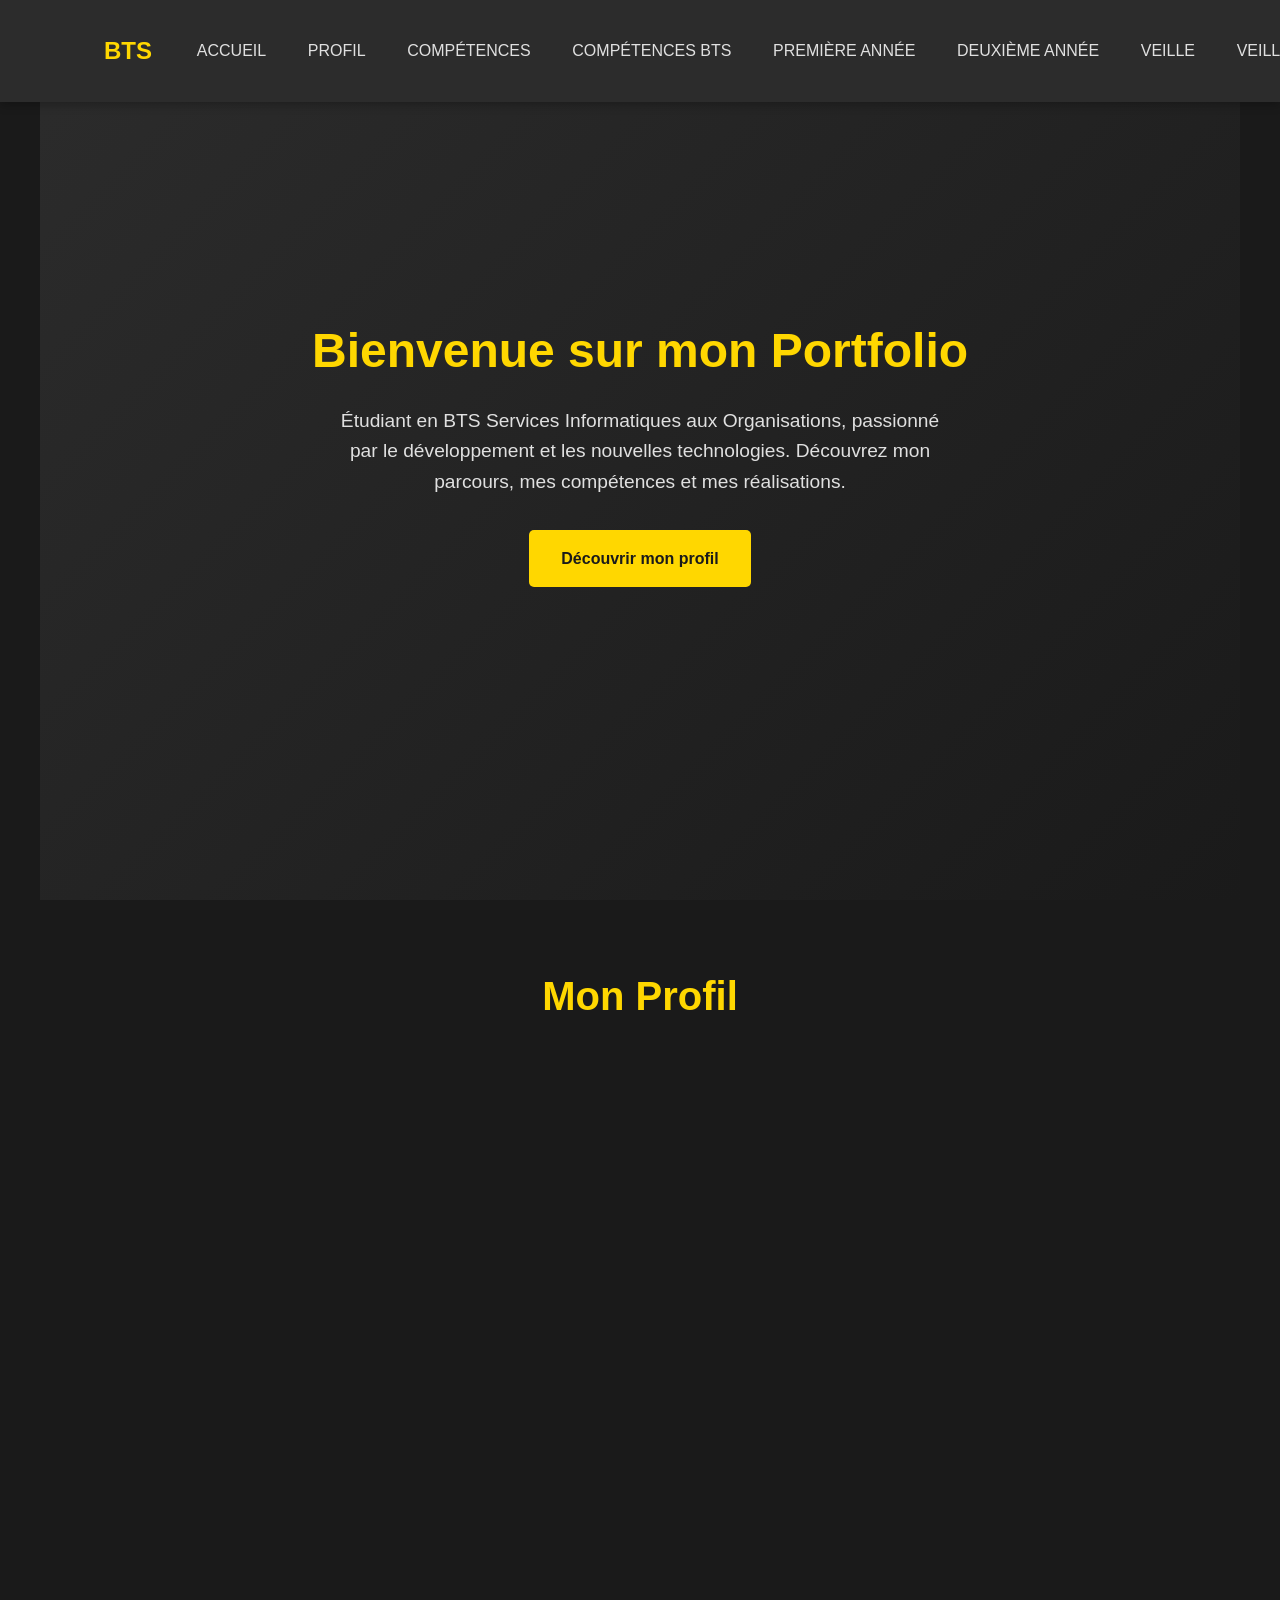
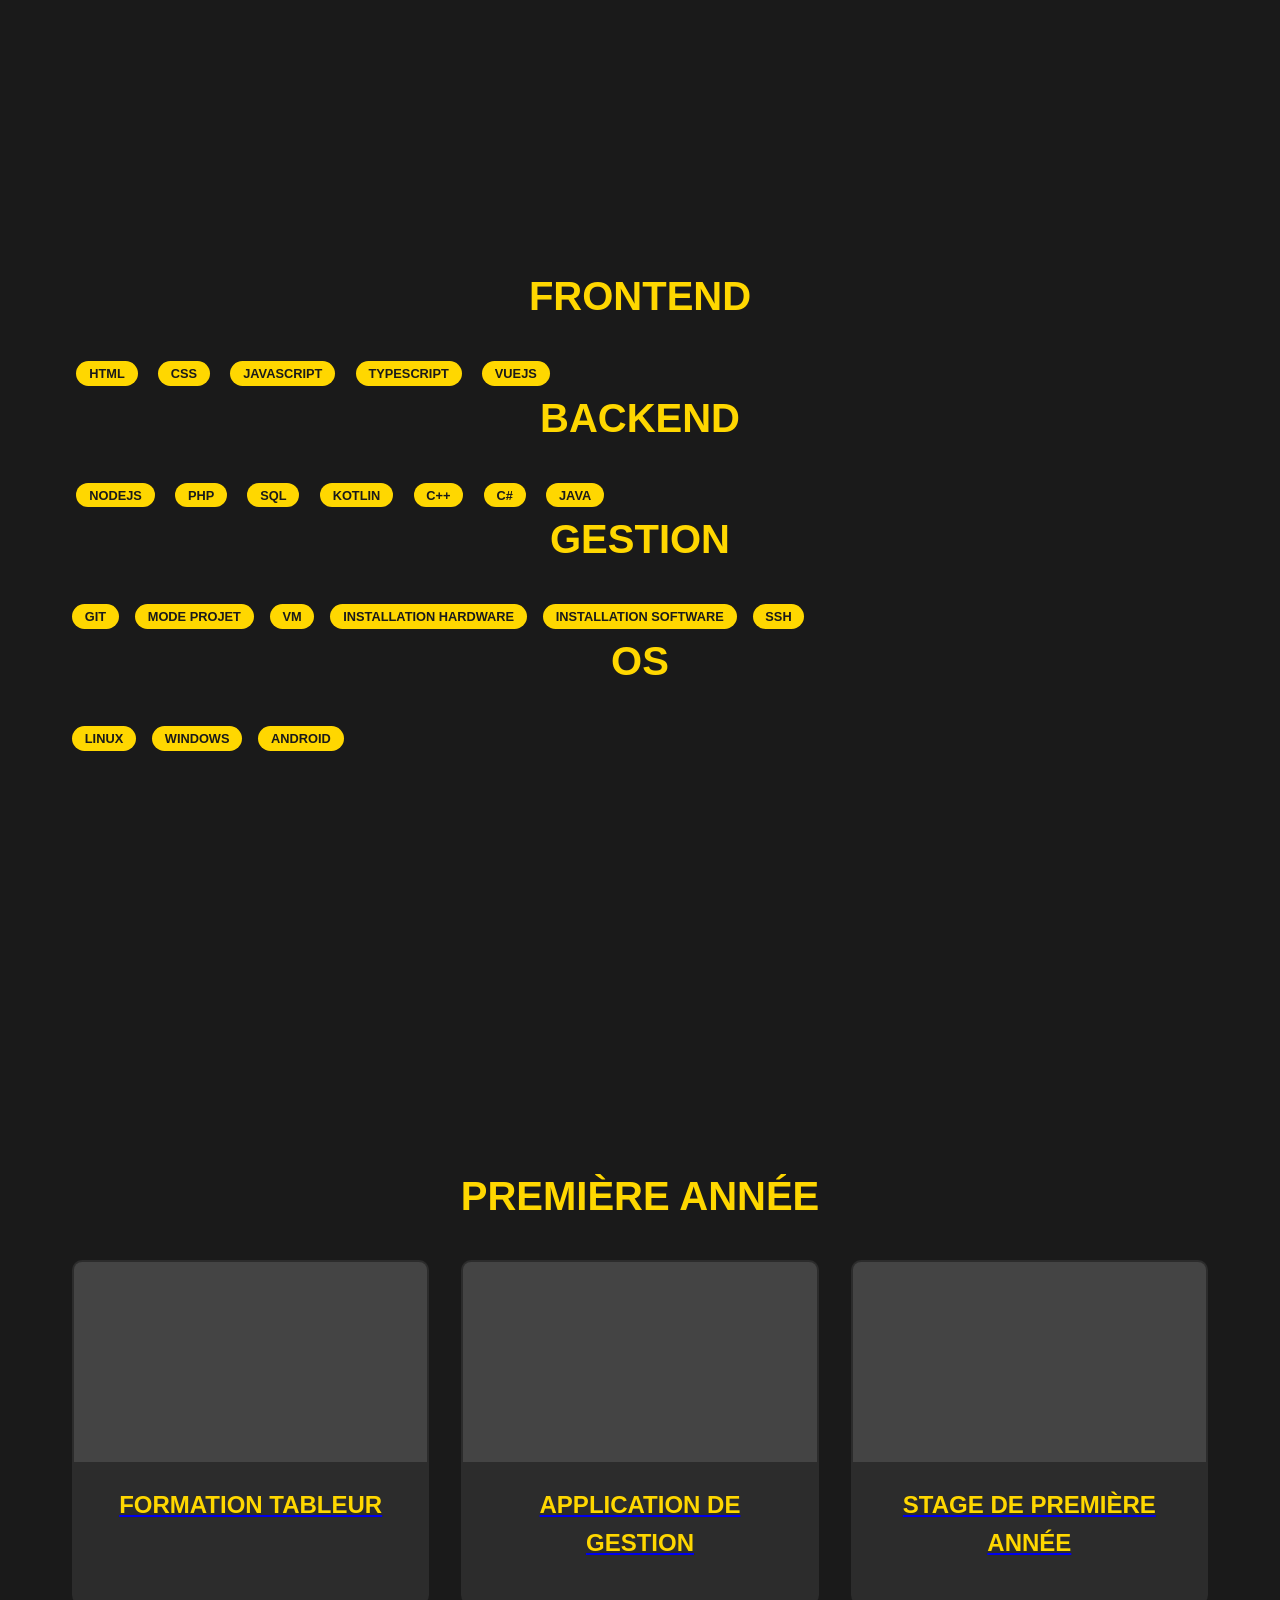
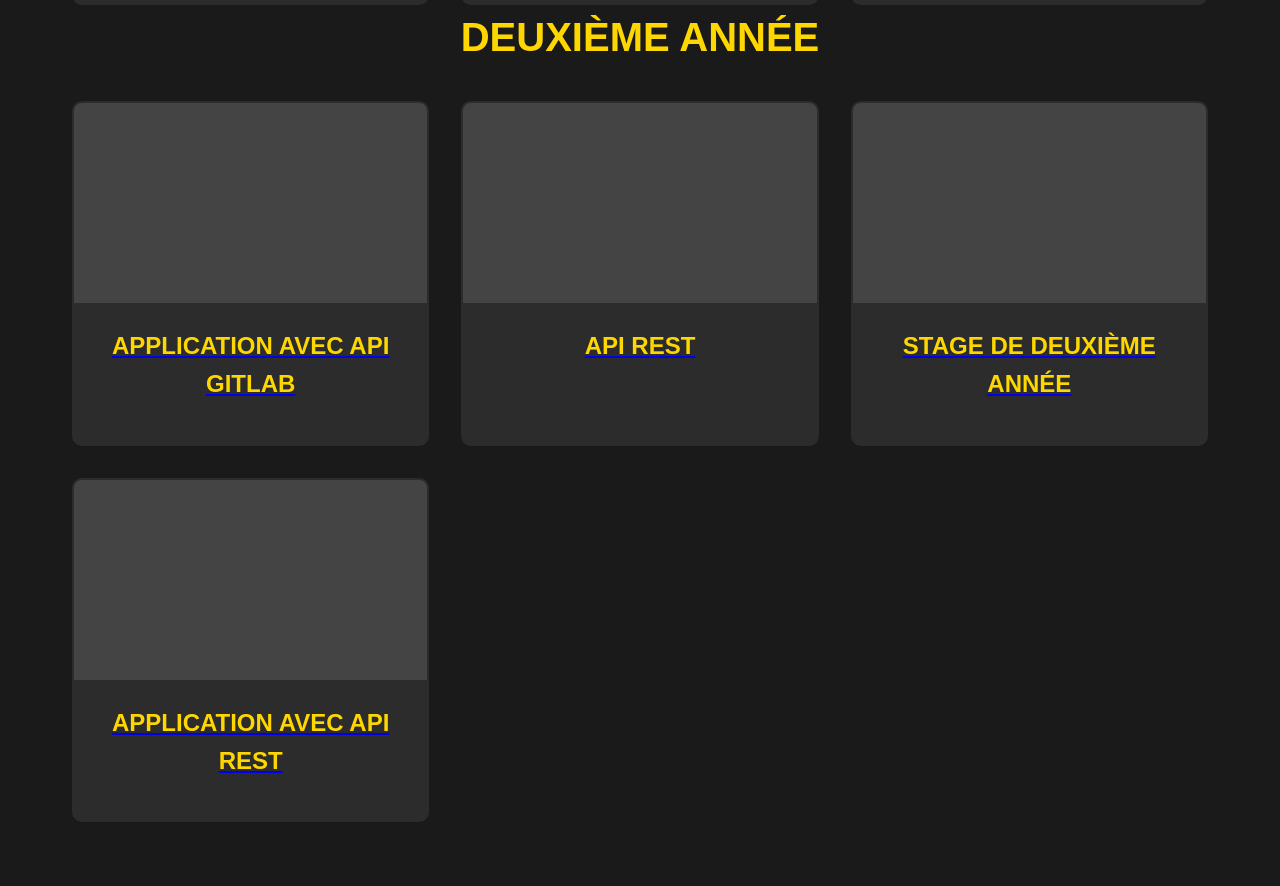
==== commit 01689927: "modification" ====
--- a/index.html
+++ b/index.html
@@ -4,6 +4,7 @@
     <meta charset="UTF-8">
     <meta name="viewport" content="width=device-width, initial-scale=1.0">
     <link rel="stylesheet" href="bts_style.css">
+    <script src="js/script.js"></script>
     <title>BTS SIO</title>
 </head>
 <body>
@@ -178,13 +179,13 @@
                 <a class="project-card" href="second-year/api-rest.html">
                     <div class="project-image"></div>
                     <div class="project-content">
-                        <h2>STAGE DE PREMIÈRE ANNÉE</h2>
+                        <h2>APPLICATION AVEC API GITLAB</h2>
                     </div>
                 </a>
                 <a class="project-card" href="second-year/api-rest.html">
                     <div class="project-image"></div>
                     <div class="project-content">
-                        <h2>STAGE DE PREMIÈRE ANNÉE</h2>
+                        <h2>API REST</h2>
                     </div>
                 </a>
                 <a class="project-card" href="second-year/second-internship.html">
@@ -196,15 +197,13 @@
                 <a class="project-card" href="second-year/api-rest.html">
                     <div class="project-image"></div>
                     <div class="project-content">
-                        <h2>STAGE DE PREMIÈRE ANNÉE</h2>
-                    </div>
-                </a>
-                <a class="projects-links" href="second-year/api-rest.html">API REST</a>
-                <a class="projects-links" href="second-year/second-internship.html">STAGE DE DEUXI</a>
-                <a class="" href="">API GITLAB</a>
-                <a class="" href=""></a>
-            </div>
-        </section>
+                        <h2>APPLICATION AVEC API REST</h2>
+                    </div>
+                </a>
+                
+            </div>
+        </section>
+        <section></section>
 
 
 
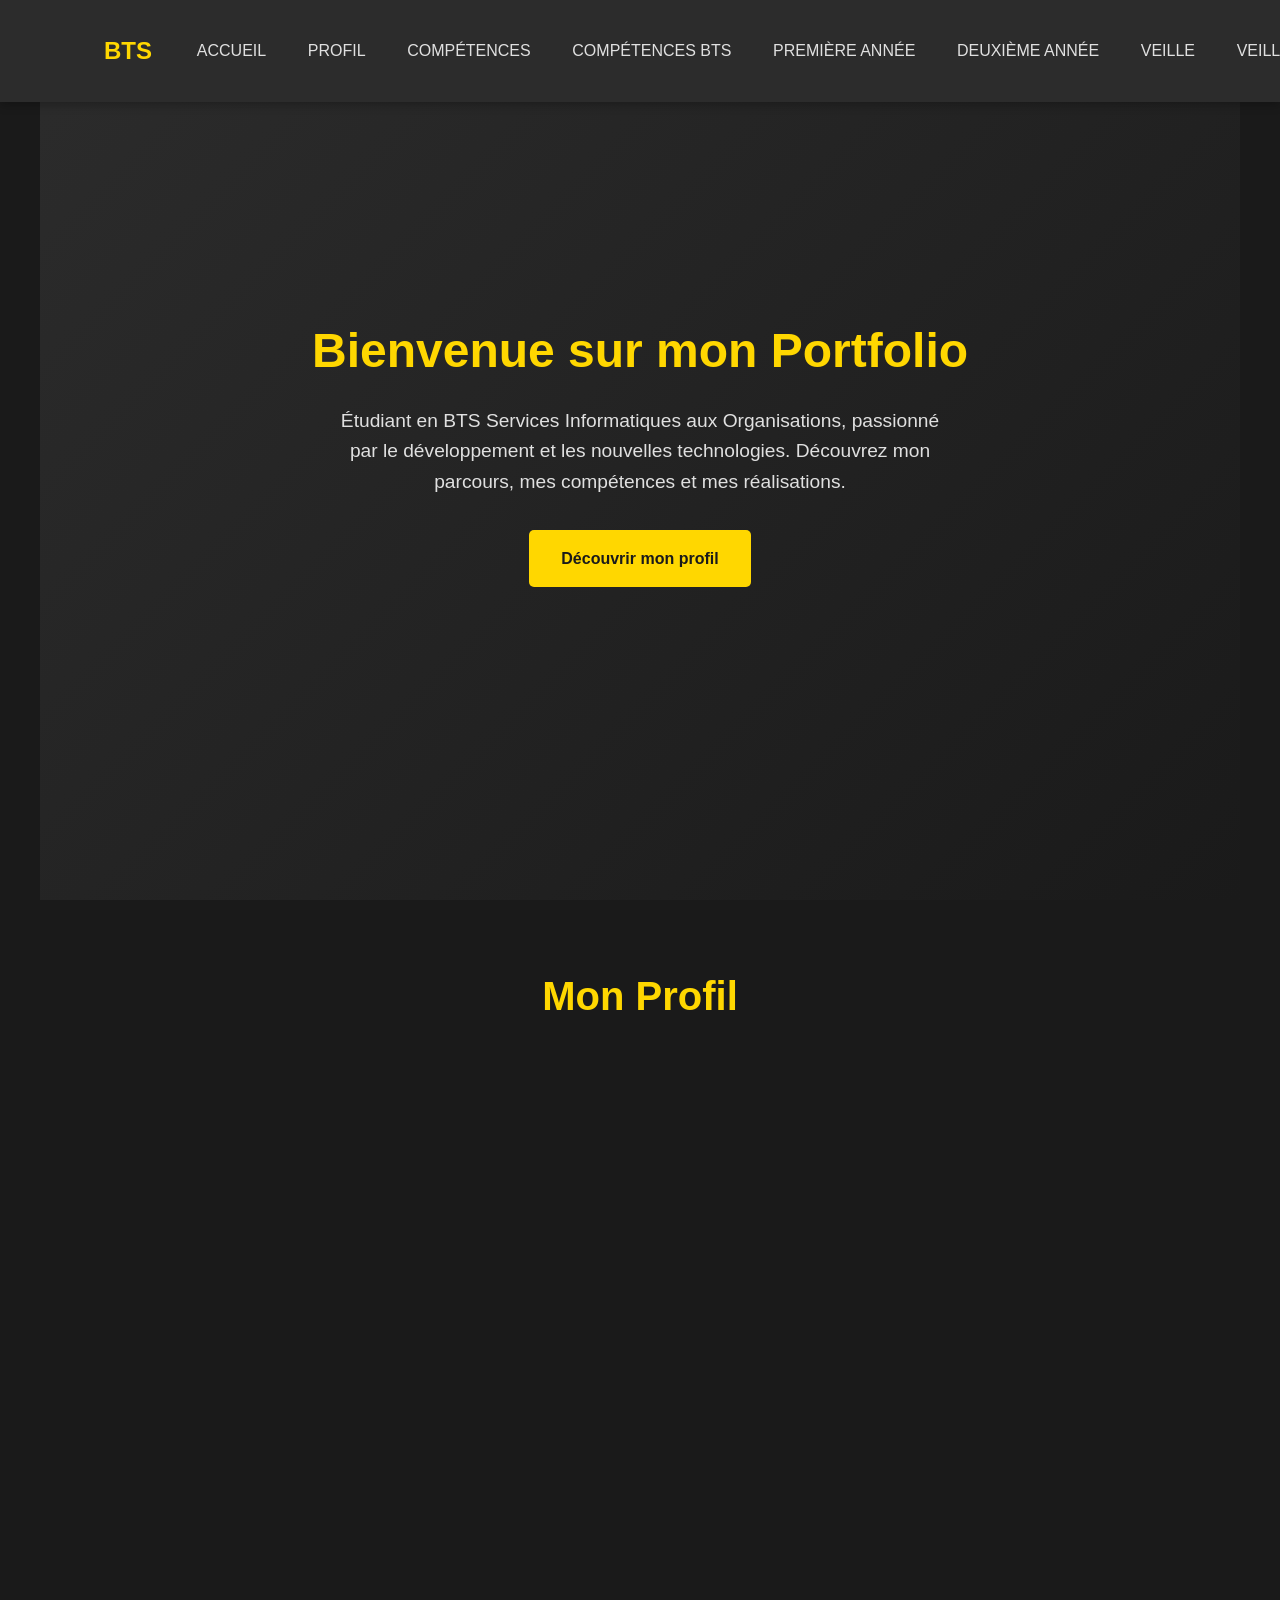
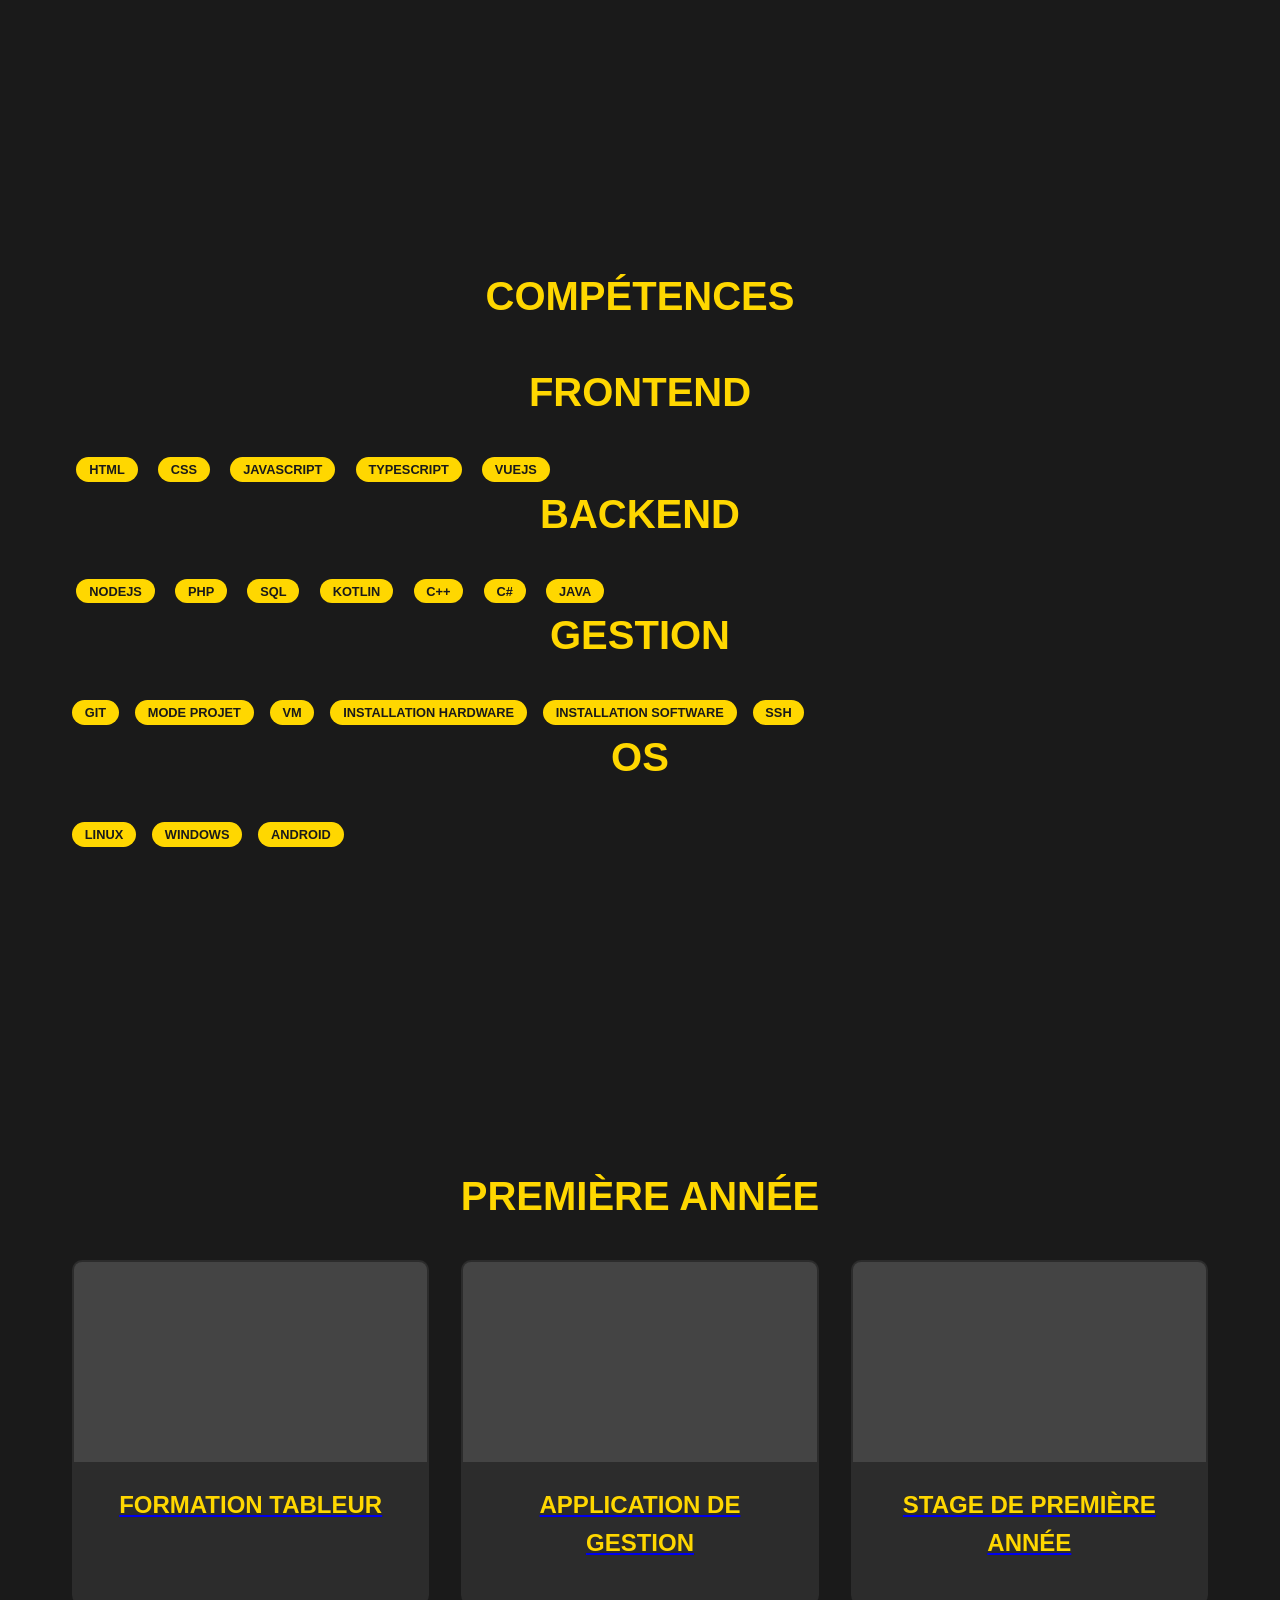
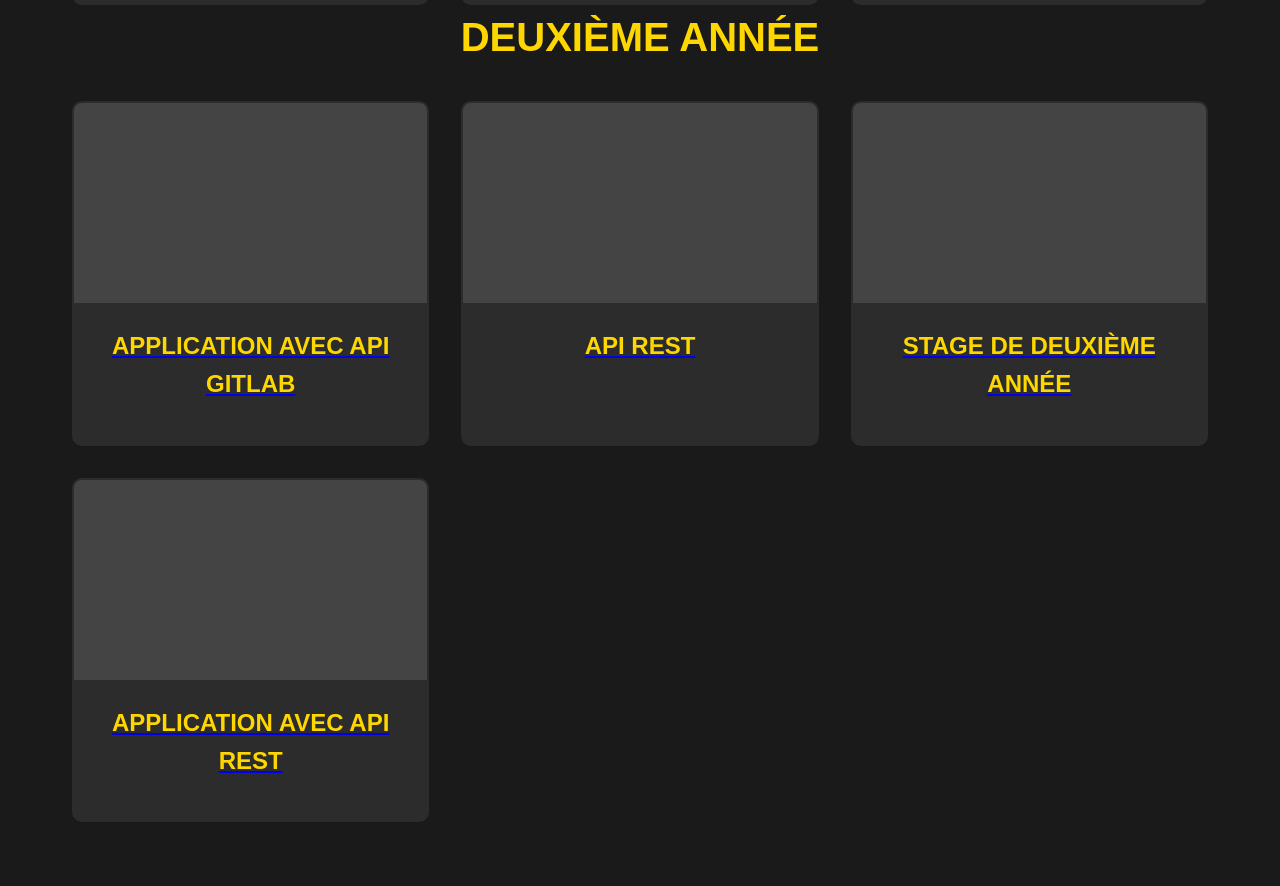
==== commit 3b186d3d: "modification" ====
--- a/index.html
+++ b/index.html
@@ -44,6 +44,8 @@
         
         <section id="competences" class="section">
             <div>
+                <h2 id="competence" class="">COMPÉTENCES</h2>
+
                 <div>
                     <h2>FRONTEND</h2>
                 </div>
@@ -205,65 +207,5 @@
         </section>
         <section></section>
 
-
-
-    <script>
-        // JavaScript for smooth scrolling and active navigation highlighting
-        
-        // Get all navigation links
-        const navLinks = document.querySelectorAll('.nav-link');
-        const sections = document.querySelectorAll('.section');
-
-        // Add click event listeners for smooth scrolling
-        navLinks.forEach(link => {
-            link.addEventListener('click', function(e) {
-                e.preventDefault();
-                
-                // Get the target section ID from the href attribute
-                const targetId = this.getAttribute('href');
-                const targetSection = document.querySelector(targetId);
-                
-                // Smooth scroll to the target section
-                if (targetSection) {
-                    targetSection.scrollIntoView({
-                        behavior: 'smooth'
-                    });
-                }
-            });
-        });
-
-        // Highlight active navigation link based on scroll position
-        window.addEventListener('scroll', () => {
-            let current = '';
-            
-            sections.forEach(section => {
-                const sectionTop = section.offsetTop;
-                const sectionHeight = section.clientHeight;
-                
-                // Check if the current scroll position is within this section
-                if (pageYOffset >= sectionTop - 100) {
-                    current = section.getAttribute('id');
-                }
-            });
-
-            // Remove active class from all links and add to current
-            navLinks.forEach(link => {
-                link.classList.remove('active');
-                if (link.getAttribute('href') === '#' + current) {
-                    link.classList.add('active');
-                }
-            });
-        });
-
-        // Add navbar background change on scroll
-        window.addEventListener('scroll', function() {
-            const navbar = document.querySelector('.navbar');
-            if (window.scrollY > 50) {
-                navbar.style.backgroundColor = 'rgba(44, 44, 44, 0.95)';
-            } else {
-                navbar.style.backgroundColor = '#2c2c2c';
-            }
-        });
-    </script>
 </body>
 </html>
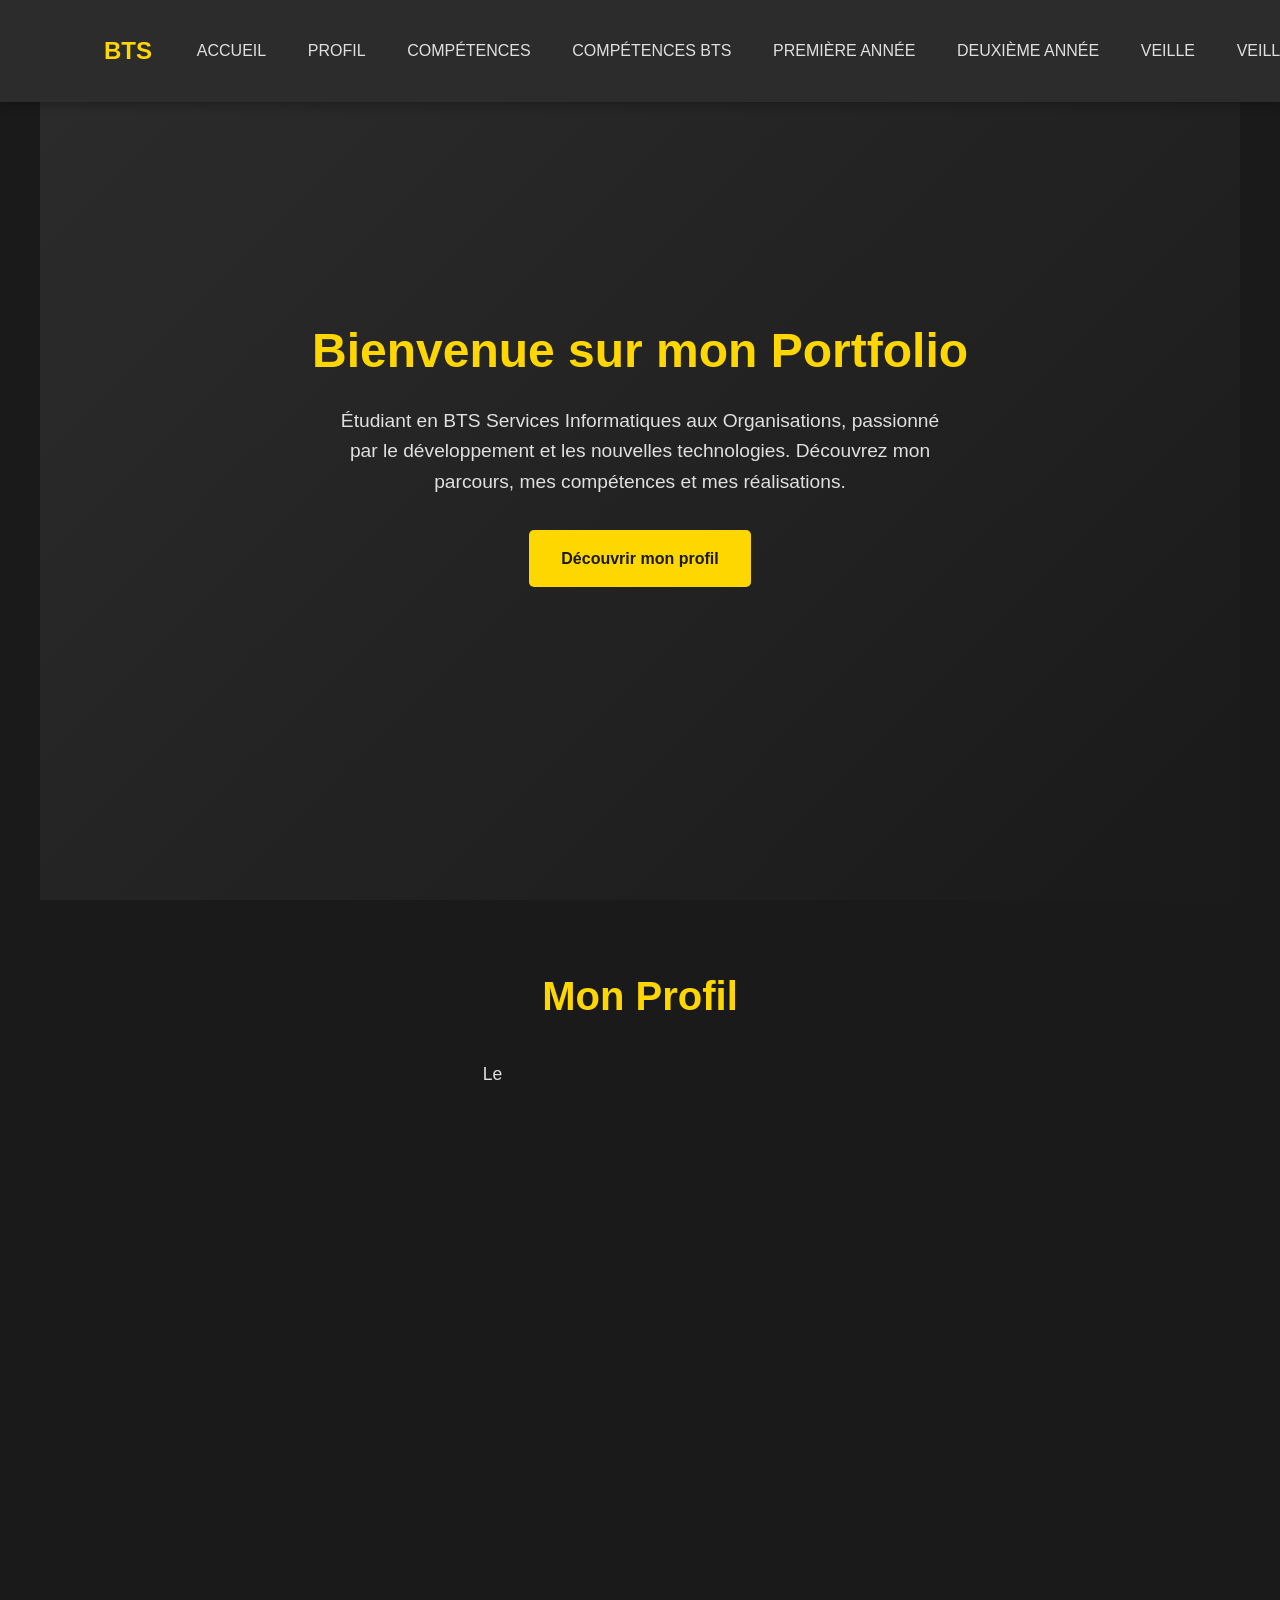
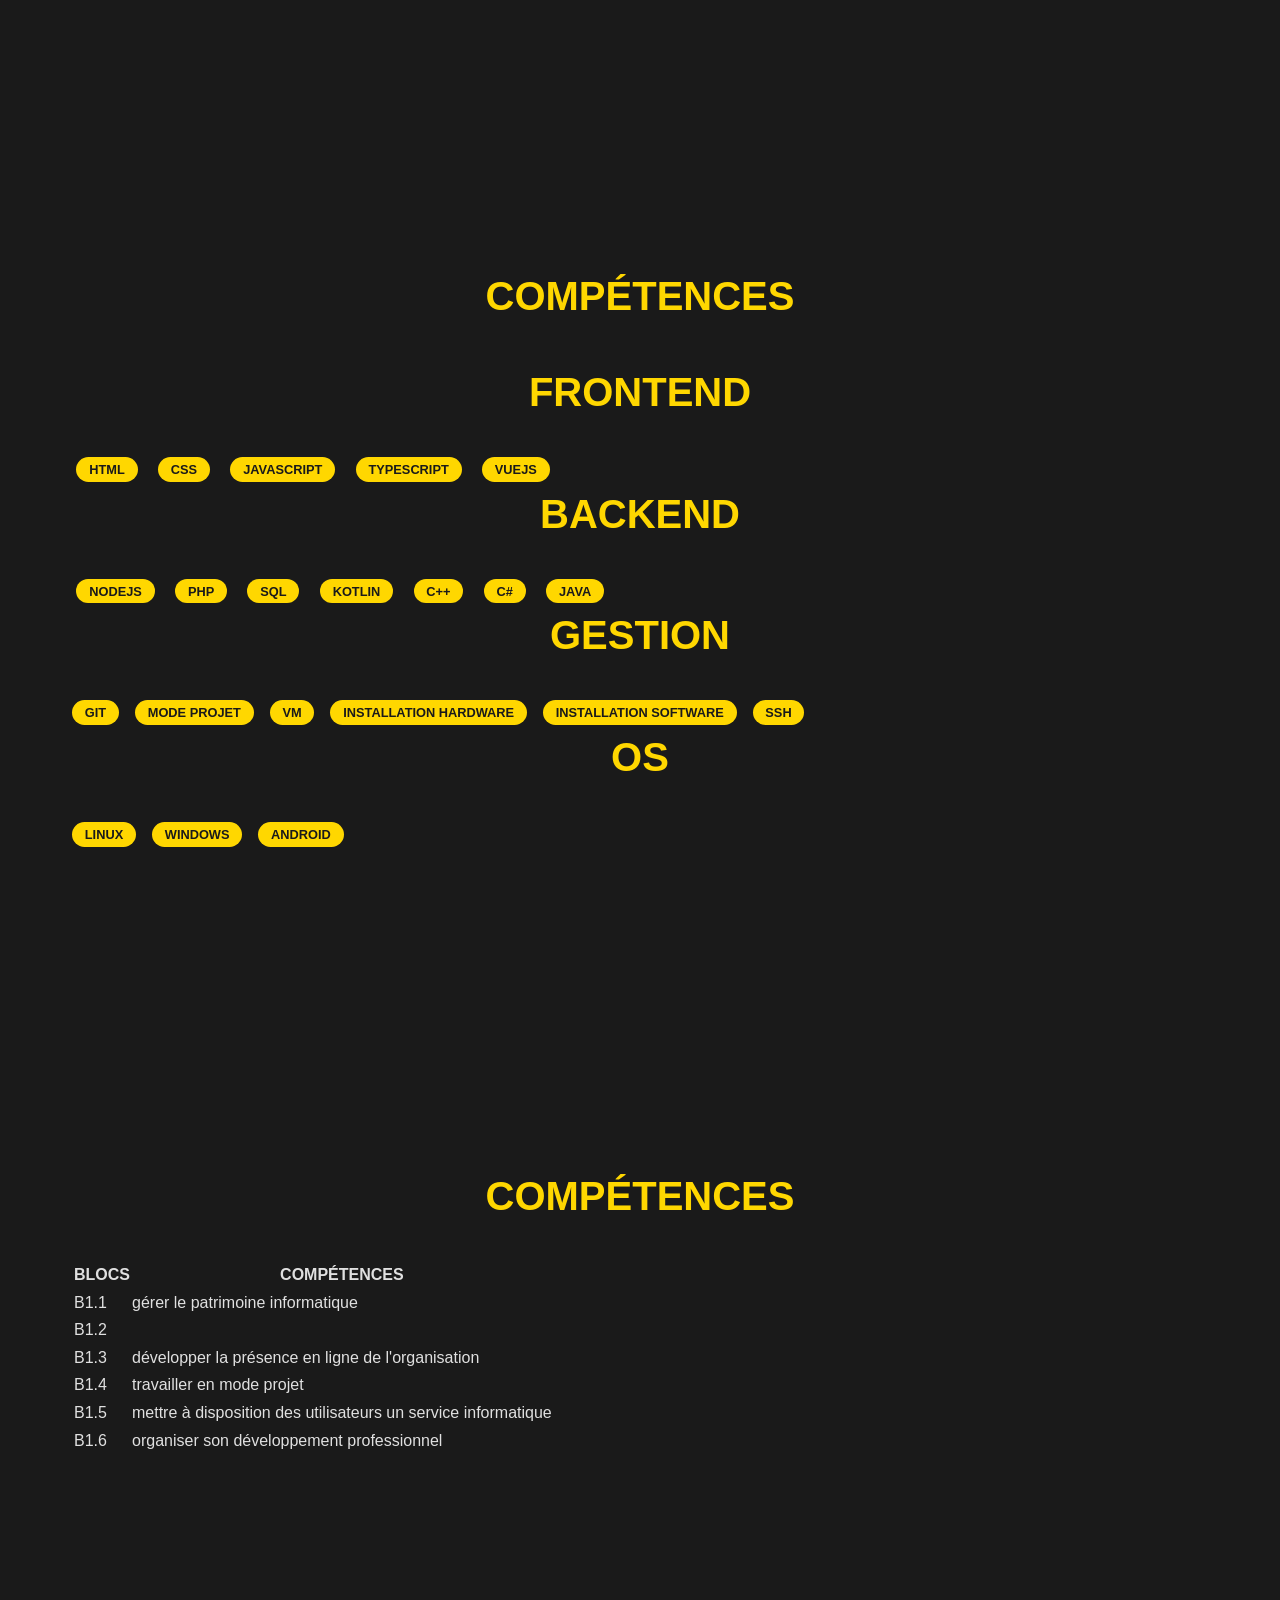
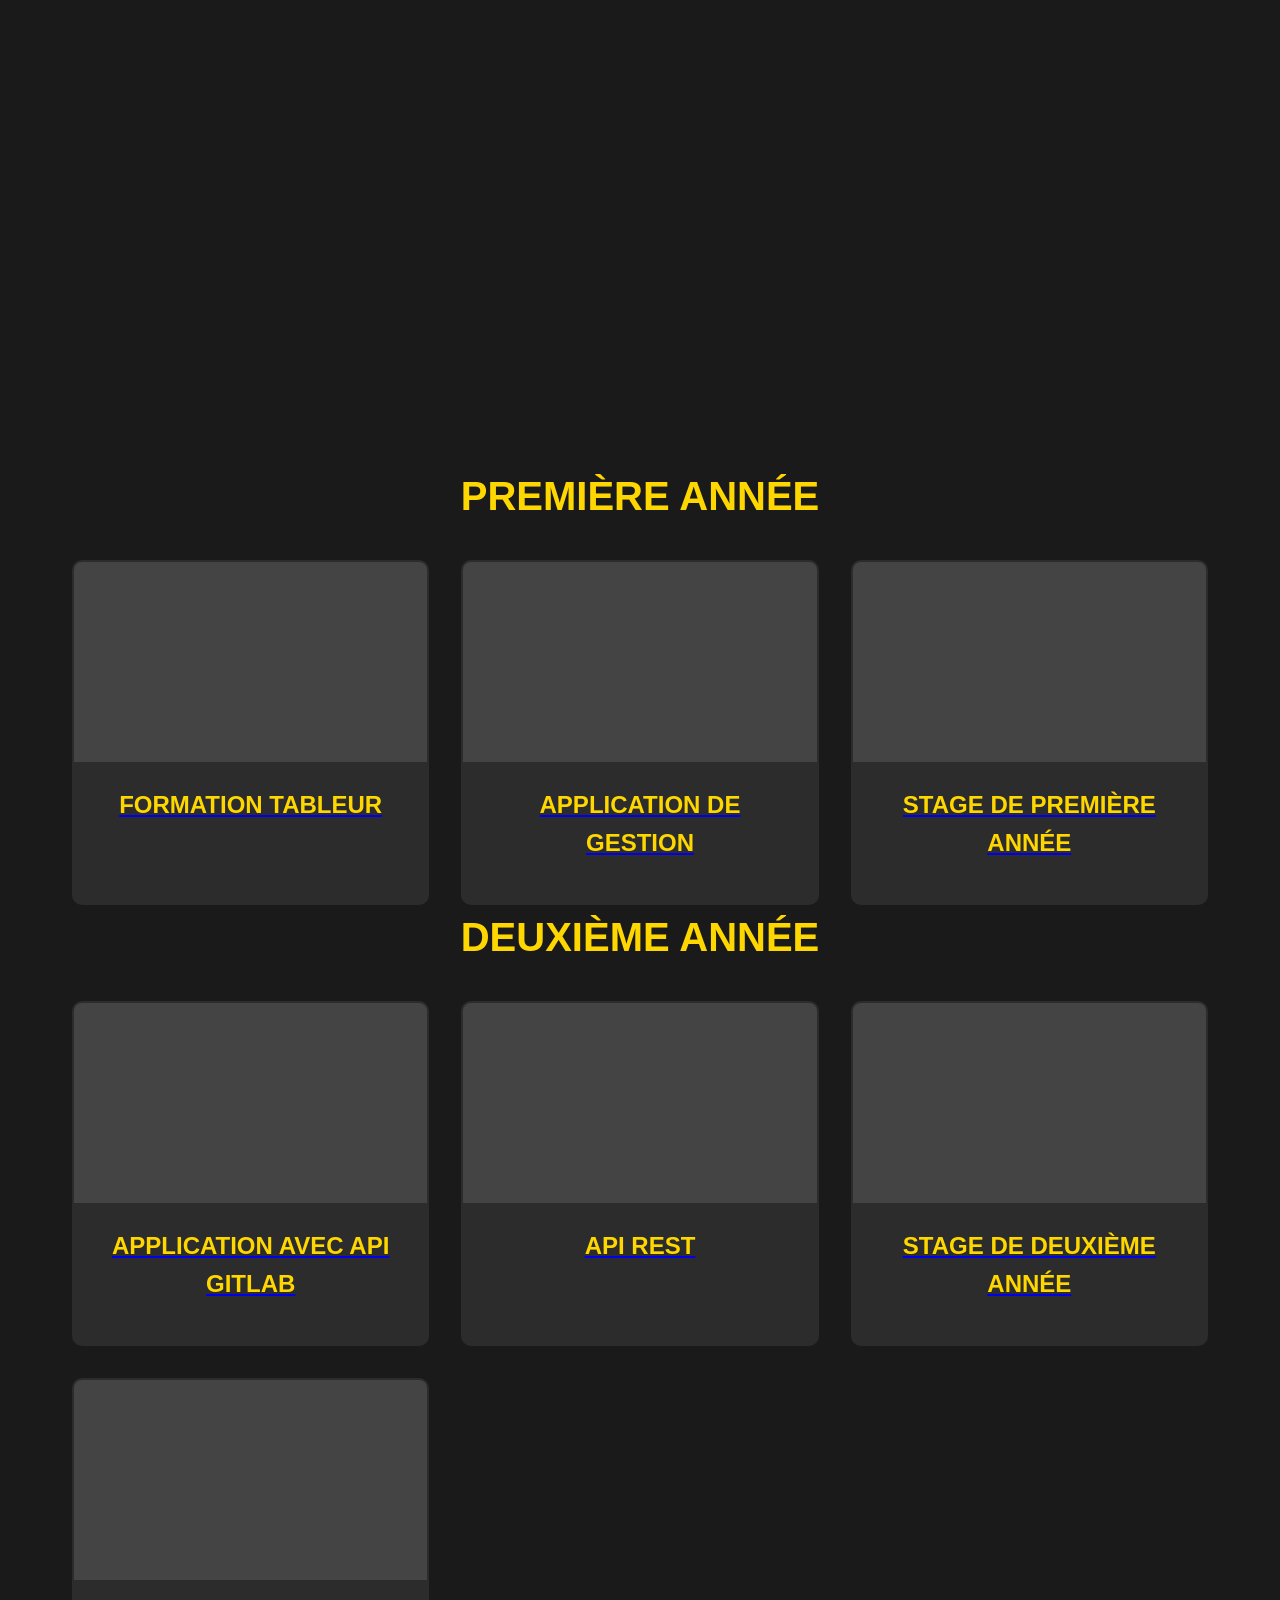
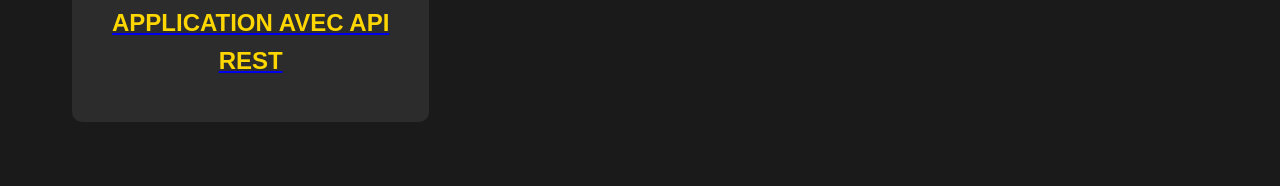
==== commit 2a606c72: "modification" ====
--- a/index.html
+++ b/index.html
@@ -38,6 +38,7 @@
                 <div class="profile-image">
                 </div>
                 <div class="profile-text">
+                    <p>Le</p>
                 </div>
             </div>
         </section>
@@ -149,6 +150,48 @@
                     </div>
                 </div>
             </div>
+        </section>
+
+        <section id="competences-bts" class="section">
+            <div>
+        <h2>COMPÉTENCES</h2>
+        <div>
+            <table>
+                <thead>
+                    <tr>
+                    <th>BLOCS</th>
+                    <th>COMPÉTENCES</th>
+                    </tr>
+                </thead>
+                <tbody>
+                    <tr>
+                        <td>B1.1</td>
+                        <td>gérer le patrimoine informatique</td>
+                    </tr>
+                    <tr>
+                        <td>B1.2</td>
+                        <td></td>
+                    </tr>
+                    <tr>
+                        <td>B1.3</td>
+                        <td>développer la présence en ligne de l'organisation</td>
+                    </tr>
+                    <tr>
+                        <td>B1.4</td>
+                        <td>travailler en mode projet</td>
+                    </tr>
+                    <tr>
+                        <td>B1.5</td>
+                        <td>mettre à disposition des utilisateurs un service informatique</td>
+                    </tr>
+                    <tr>
+                        <td>B1.6</td>
+                        <td>organiser son développement professionnel</td>
+                    </tr>
+                </tbody>
+            </table>
+        </div>
+    </div>
         </section>
 
         <section id="projects" class="section">
--- a/bts_style.css
+++ b/bts_style.css
@@ -342,6 +342,32 @@
 
 
 
+.bts table {
+    width: 100%;
+    border-collapse: collapse;
+    margin: 20px 0;
+    background-color: #2c2c2c;
+    border-radius: 8px;
+    overflow: hidden;
+}
+
+.bts th {
+    background-color: #ffd700;
+    color: #1a1a1a;
+    padding: 12px 15px;
+    text-align: left;
+    font-weight: bold;
+    text-transform: uppercase;
+}
+
+.bts td {
+    padding: 12px 15px;
+    border-bottom: 1px solid rgba(255, 215, 0, 0.1);
+    color: #e0e0e0;
+}
+
+
+
 .uppercase {
     text-transform: uppercase;
 }
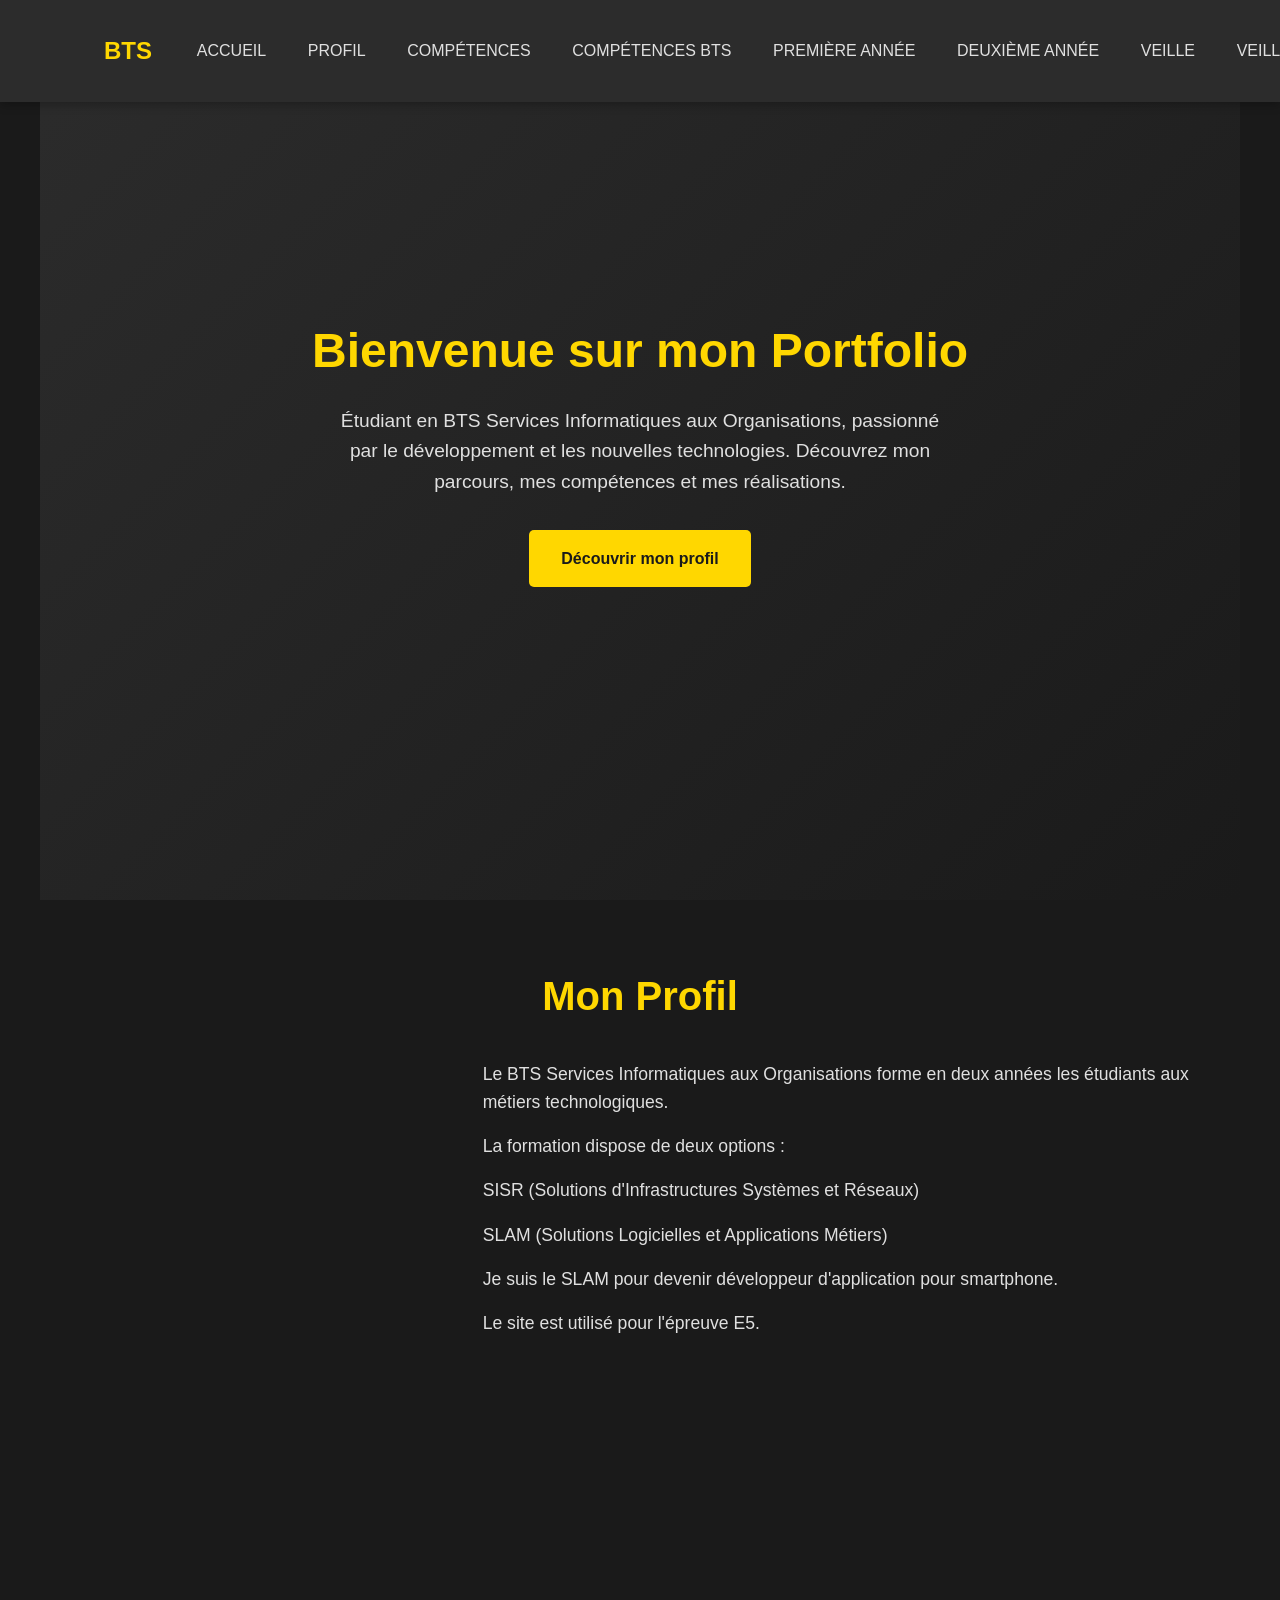
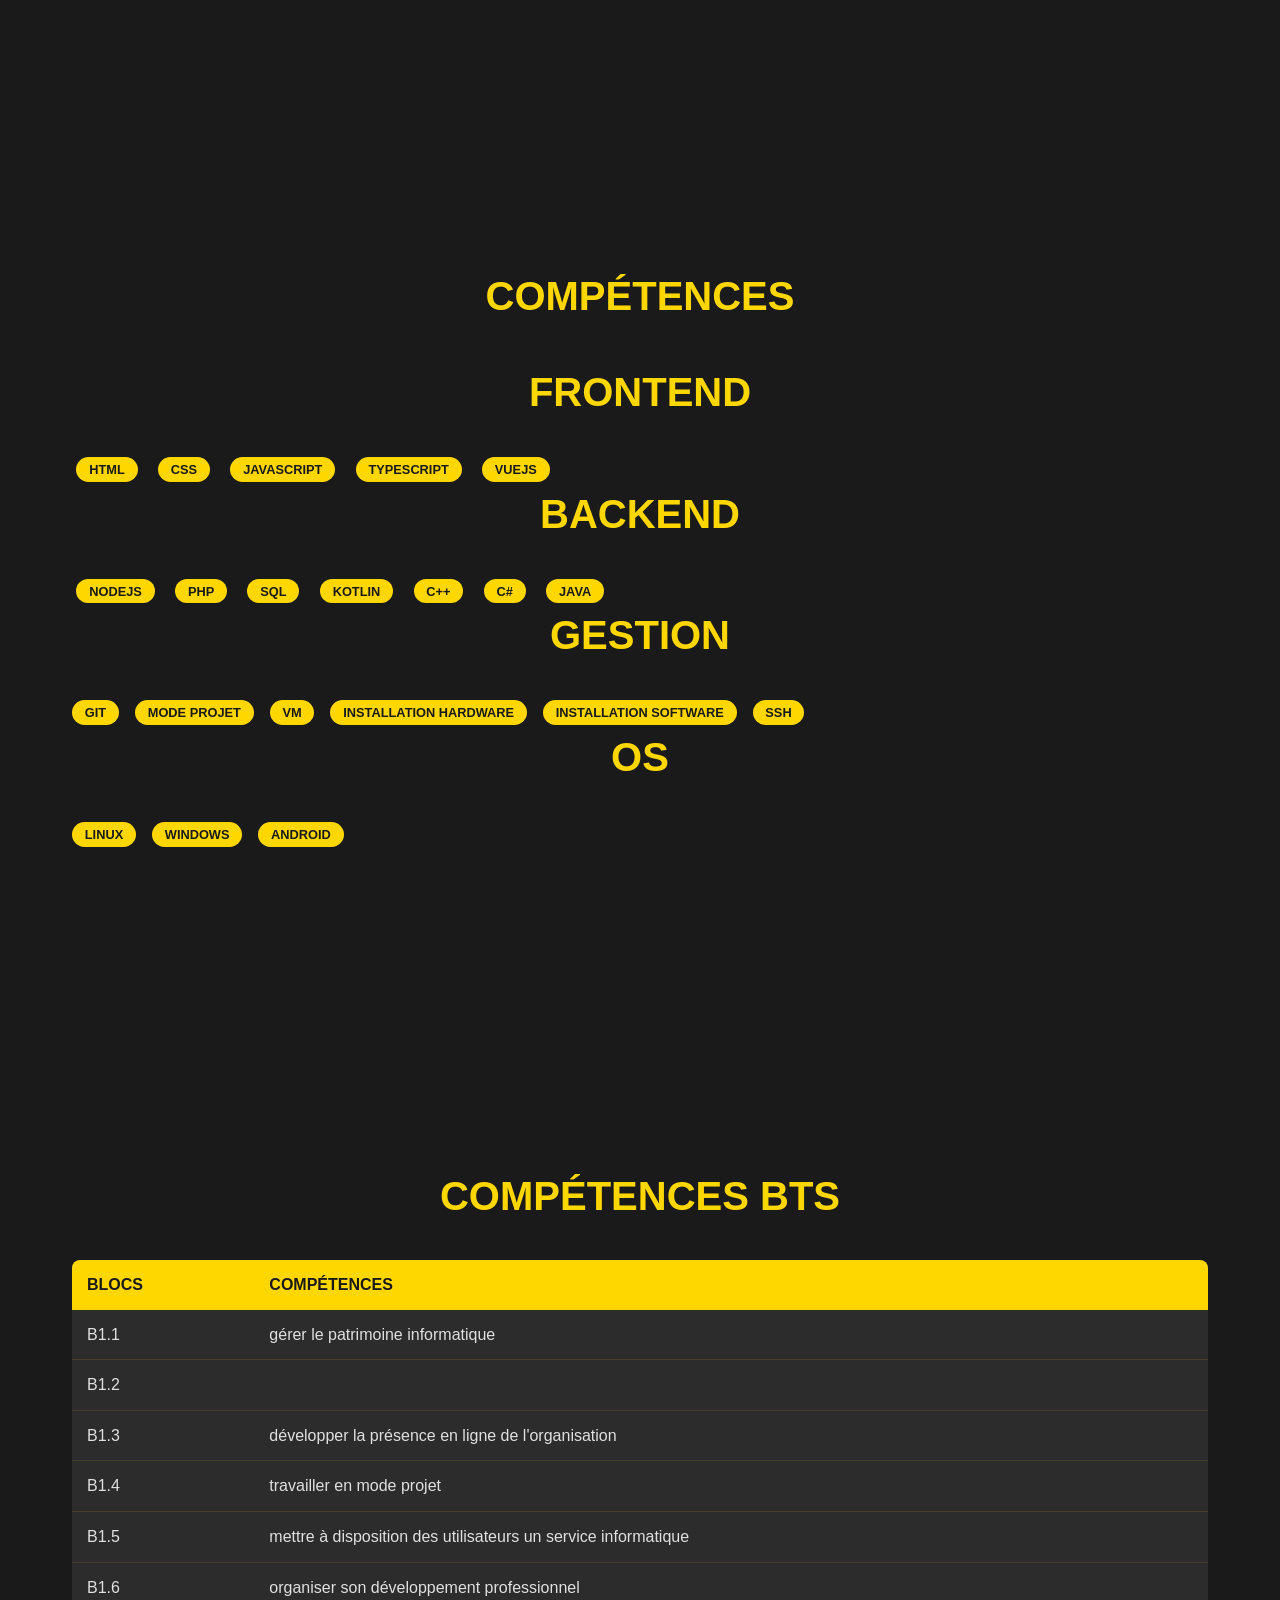
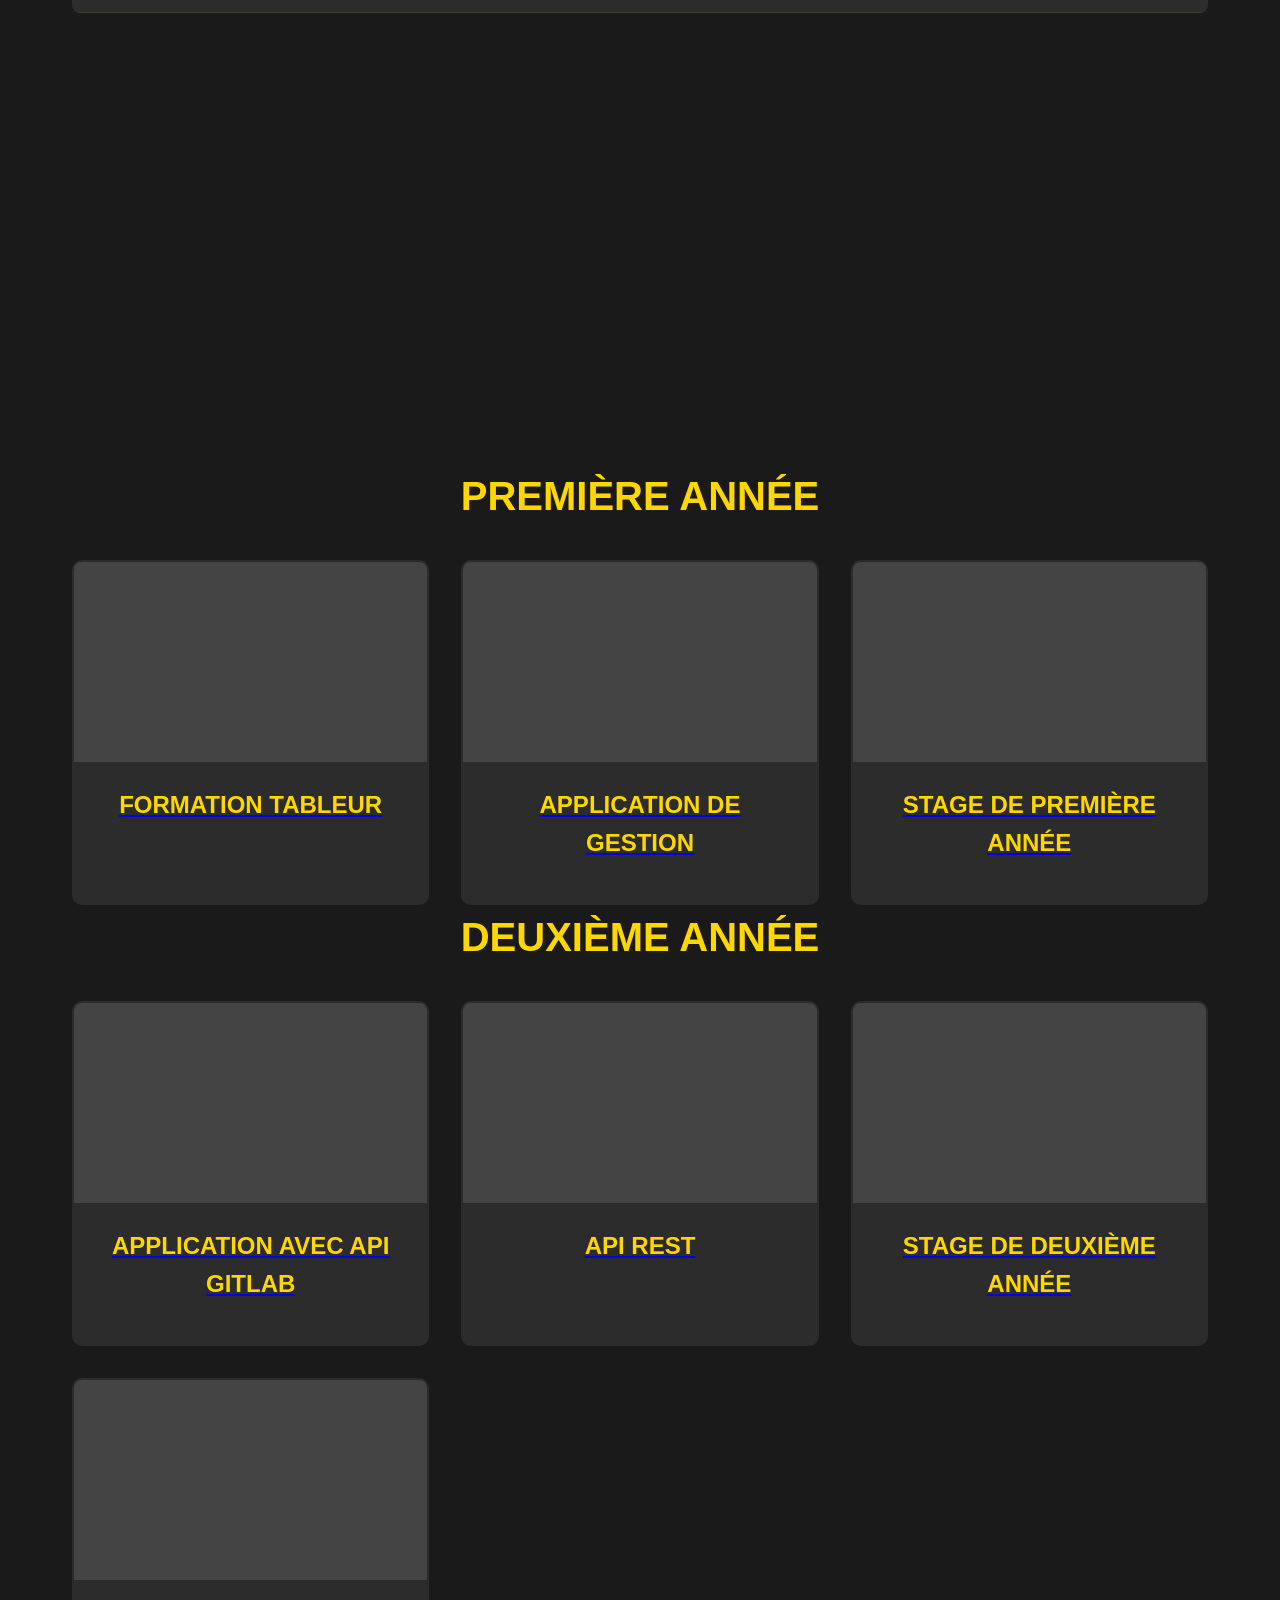
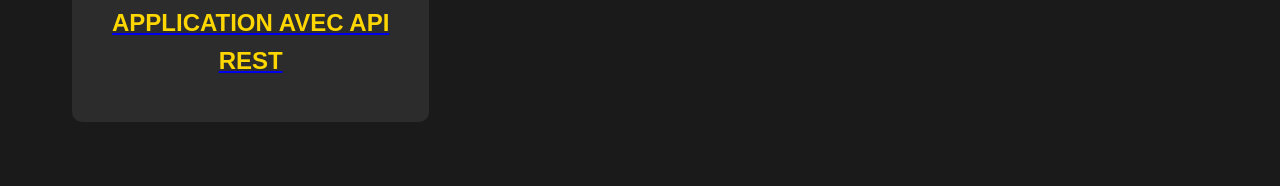
==== commit 5d0fede5: "modification" ====
--- a/index.html
+++ b/index.html
@@ -38,7 +38,12 @@
                 <div class="profile-image">
                 </div>
                 <div class="profile-text">
-                    <p>Le</p>
+                    <p>Le BTS Services Informatiques aux Organisations forme en deux années les étudiants aux métiers technologiques.</p>
+<p>La formation dispose de deux options :</p>
+<p>SISR (Solutions d'Infrastructures Systèmes et Réseaux)</p>
+<p>SLAM (Solutions Logicielles et Applications Métiers)</p>
+<p>Je suis le SLAM pour devenir développeur d'application pour smartphone.</p>
+<p>Le site est utilisé pour l'épreuve E5.</p>
                 </div>
             </div>
         </section>
@@ -154,8 +159,8 @@
 
         <section id="competences-bts" class="section">
             <div>
-        <h2>COMPÉTENCES</h2>
-        <div>
+        <h2>COMPÉTENCES BTS</h2>
+        <div class="bts">
             <table>
                 <thead>
                     <tr>
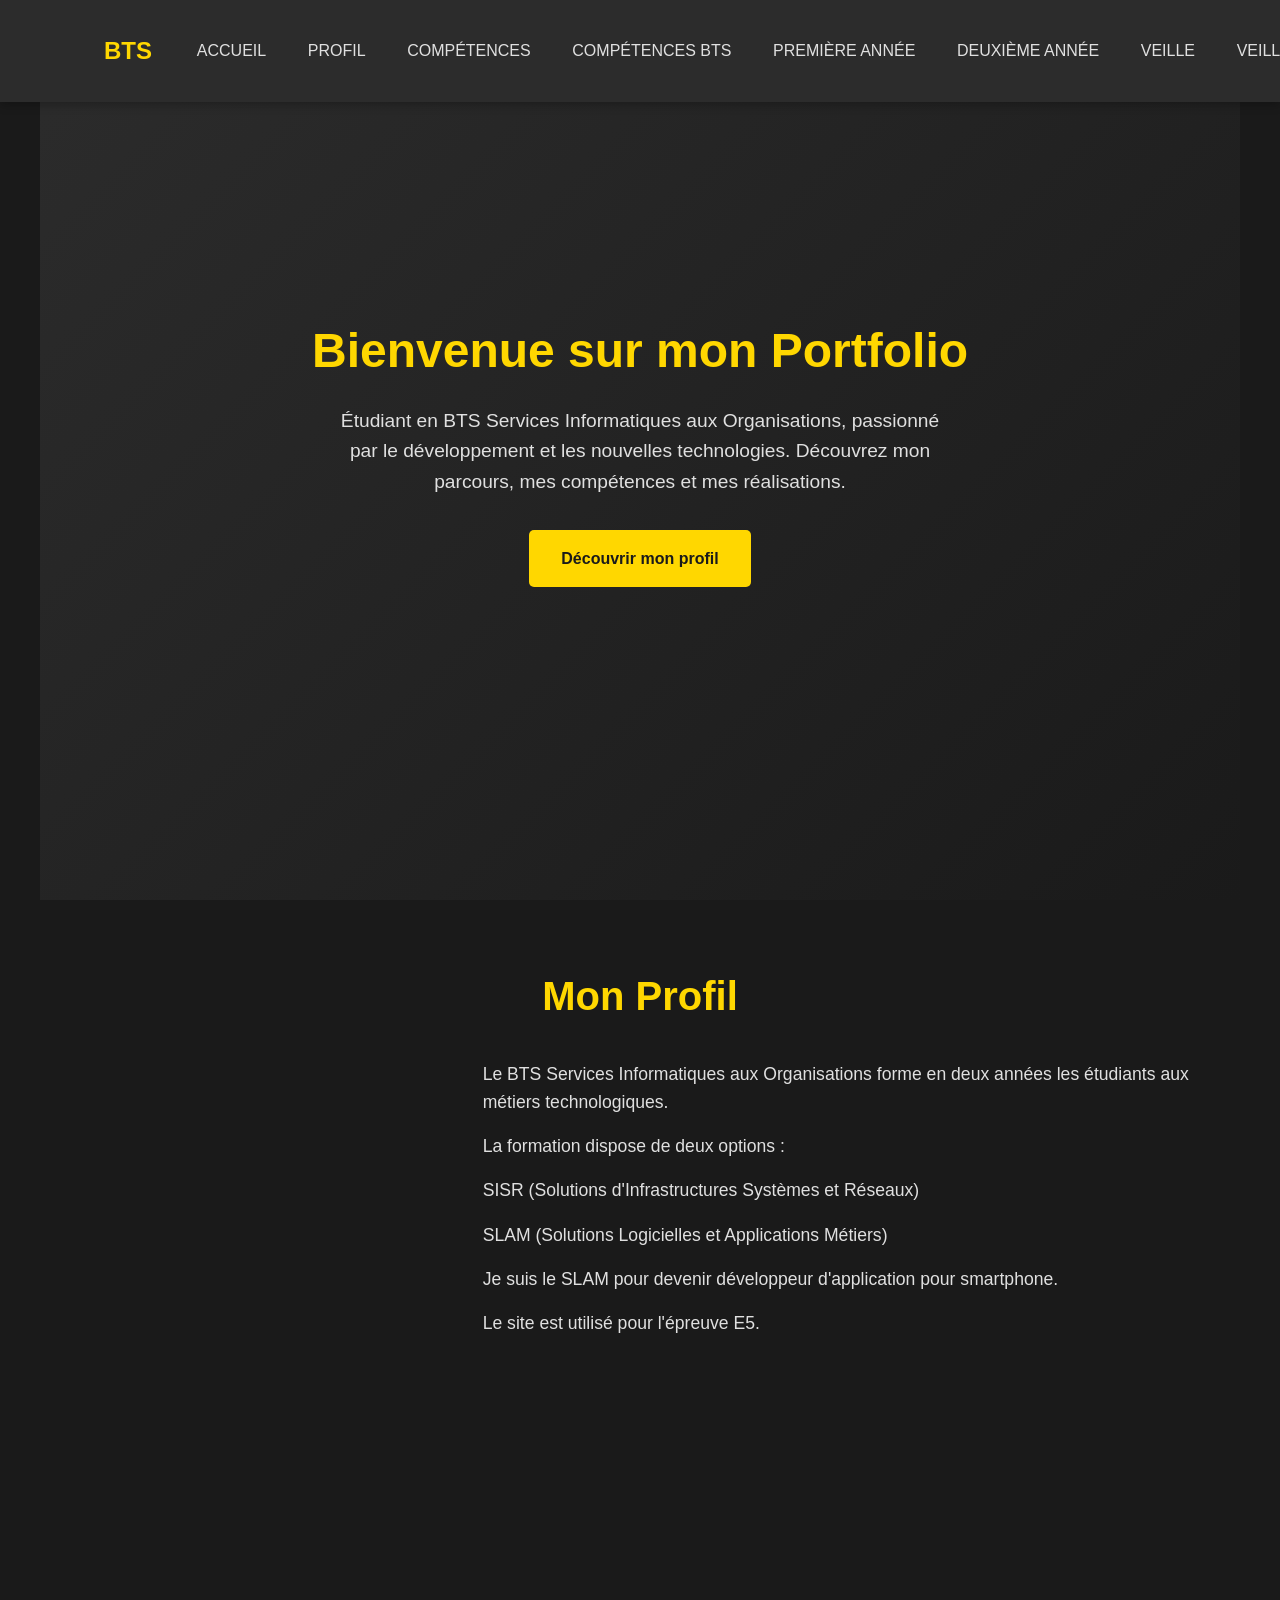
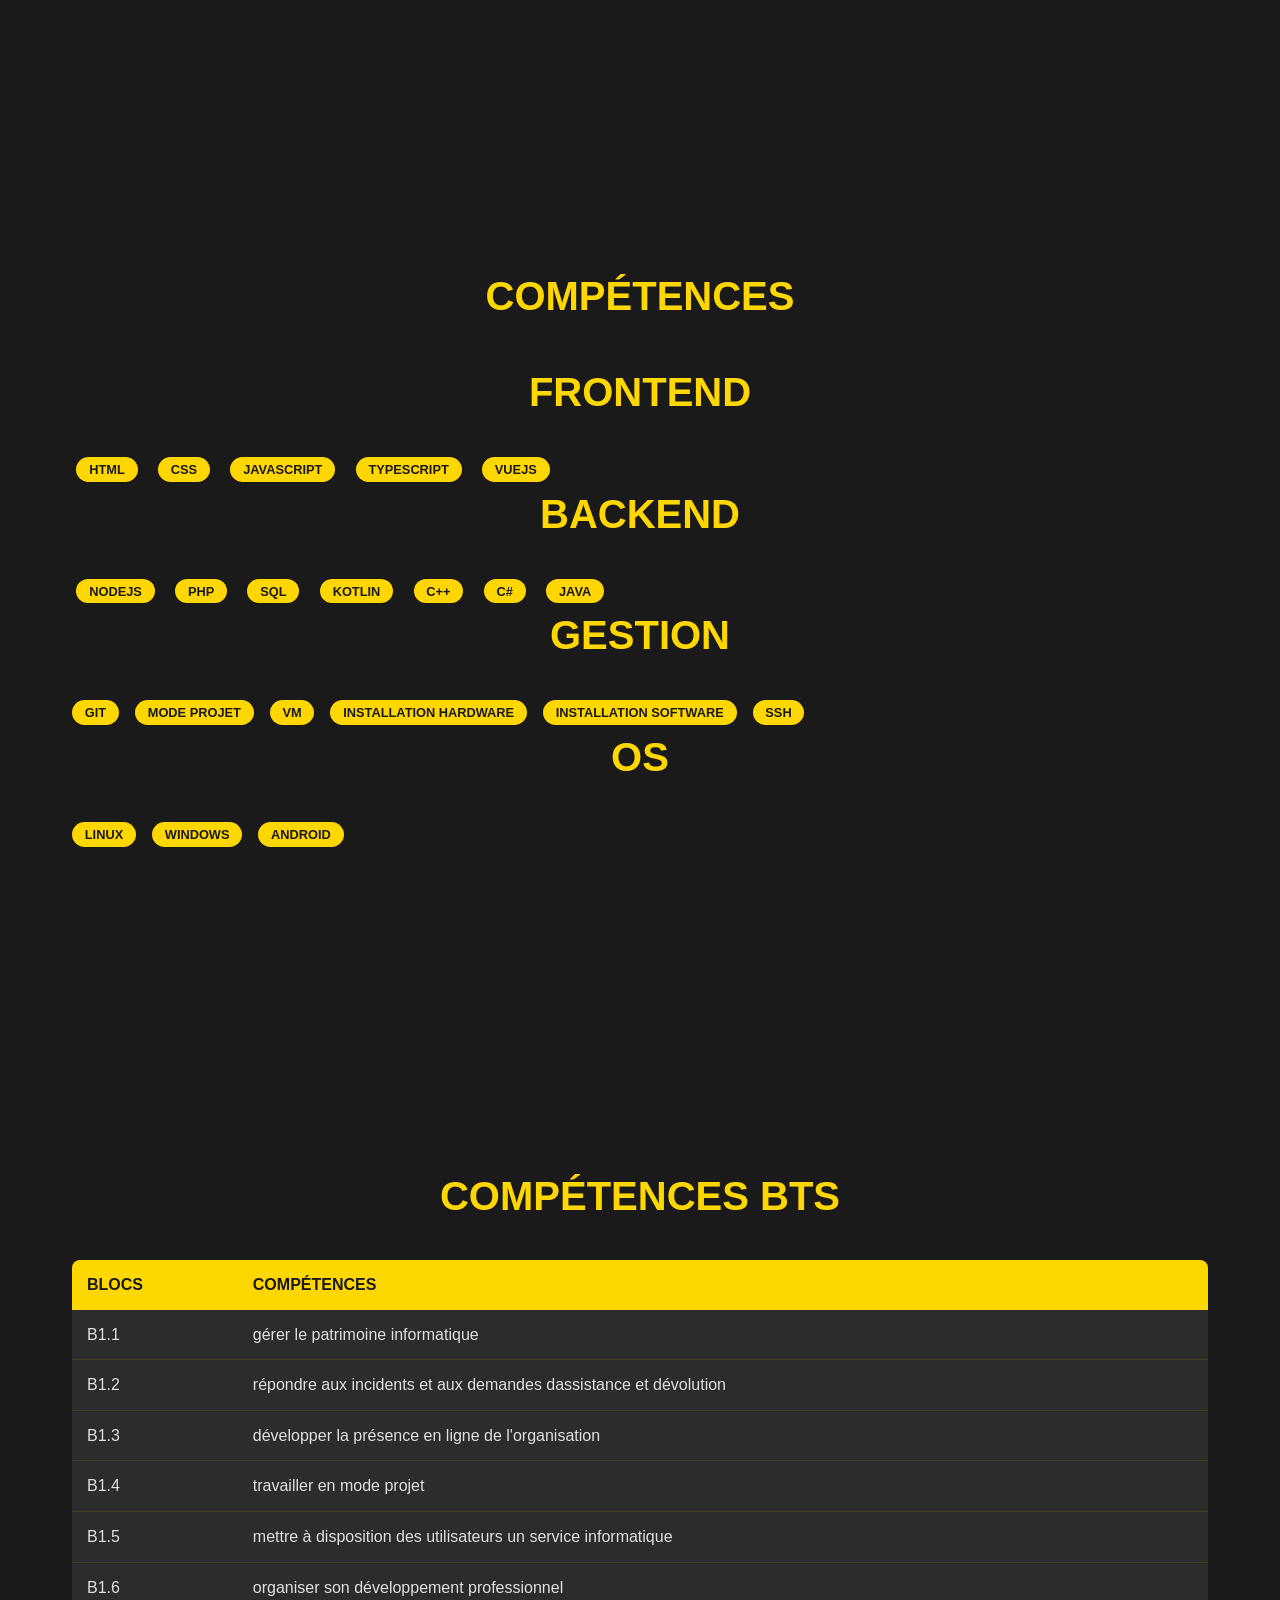
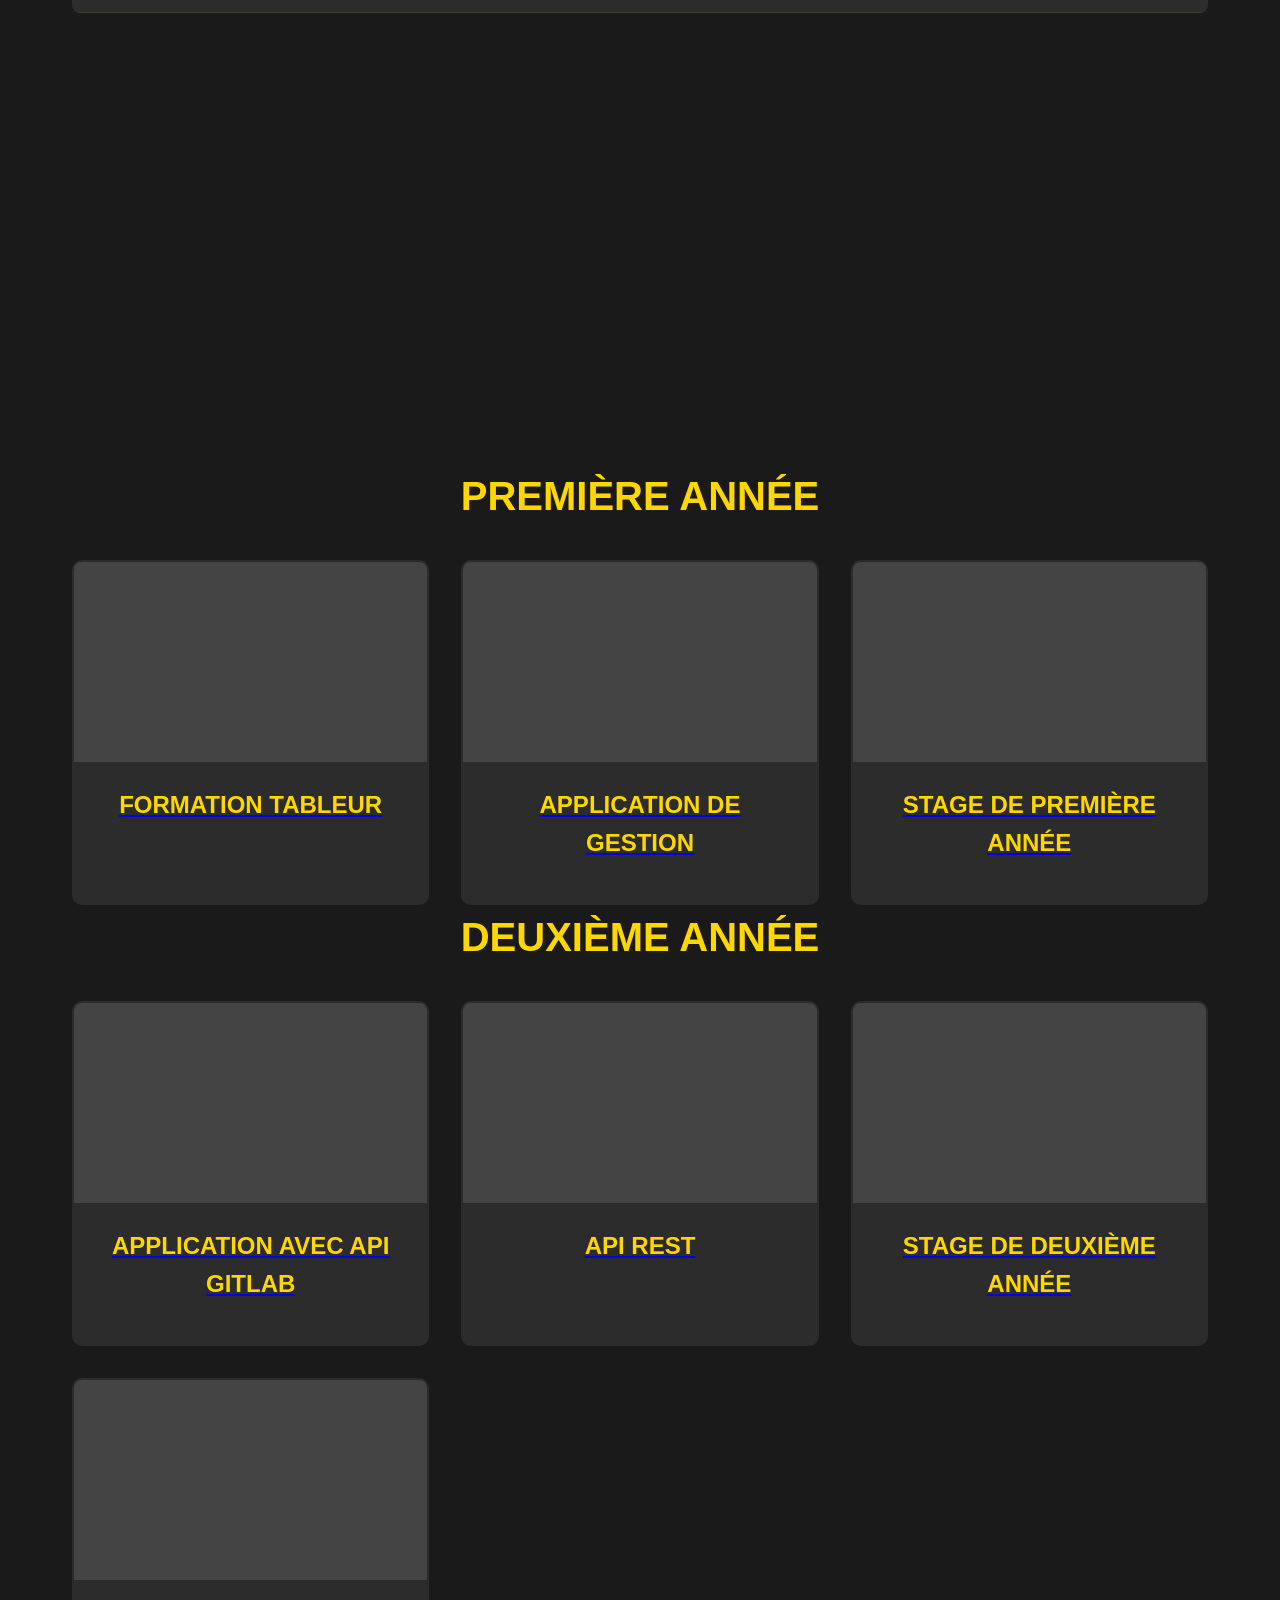
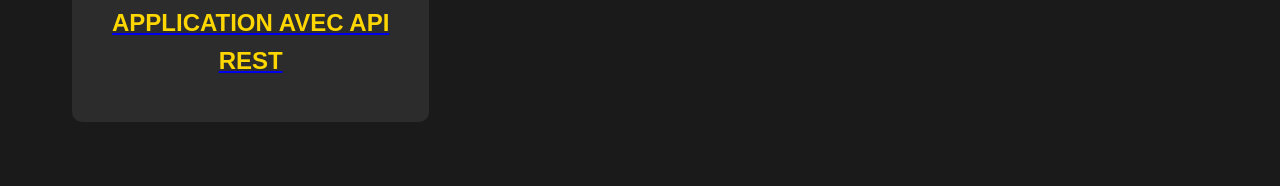
==== commit 61b6ba1c: "modification" ====
--- a/index.html
+++ b/index.html
@@ -175,7 +175,7 @@
                     </tr>
                     <tr>
                         <td>B1.2</td>
-                        <td></td>
+                        <td>répondre aux incidents et aux demandes dassistance et dévolution</td>
                     </tr>
                     <tr>
                         <td>B1.3</td>
